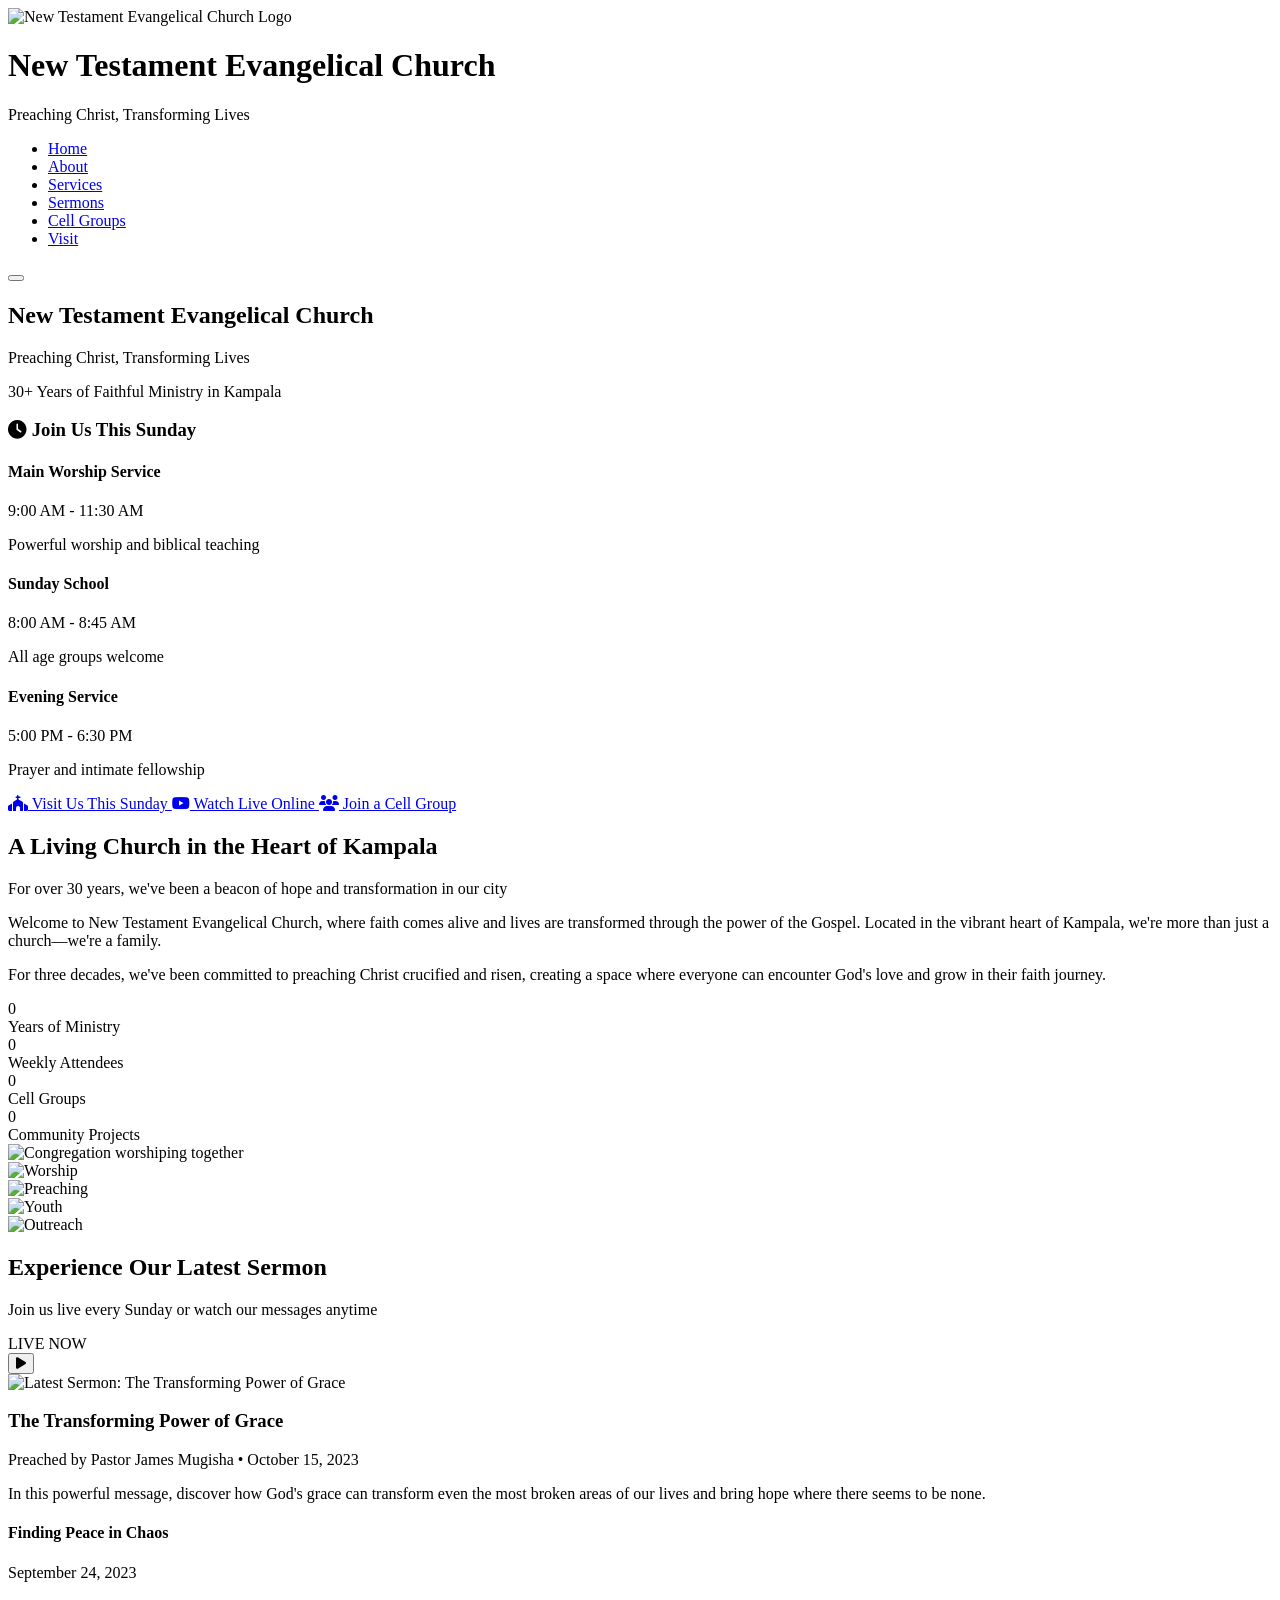
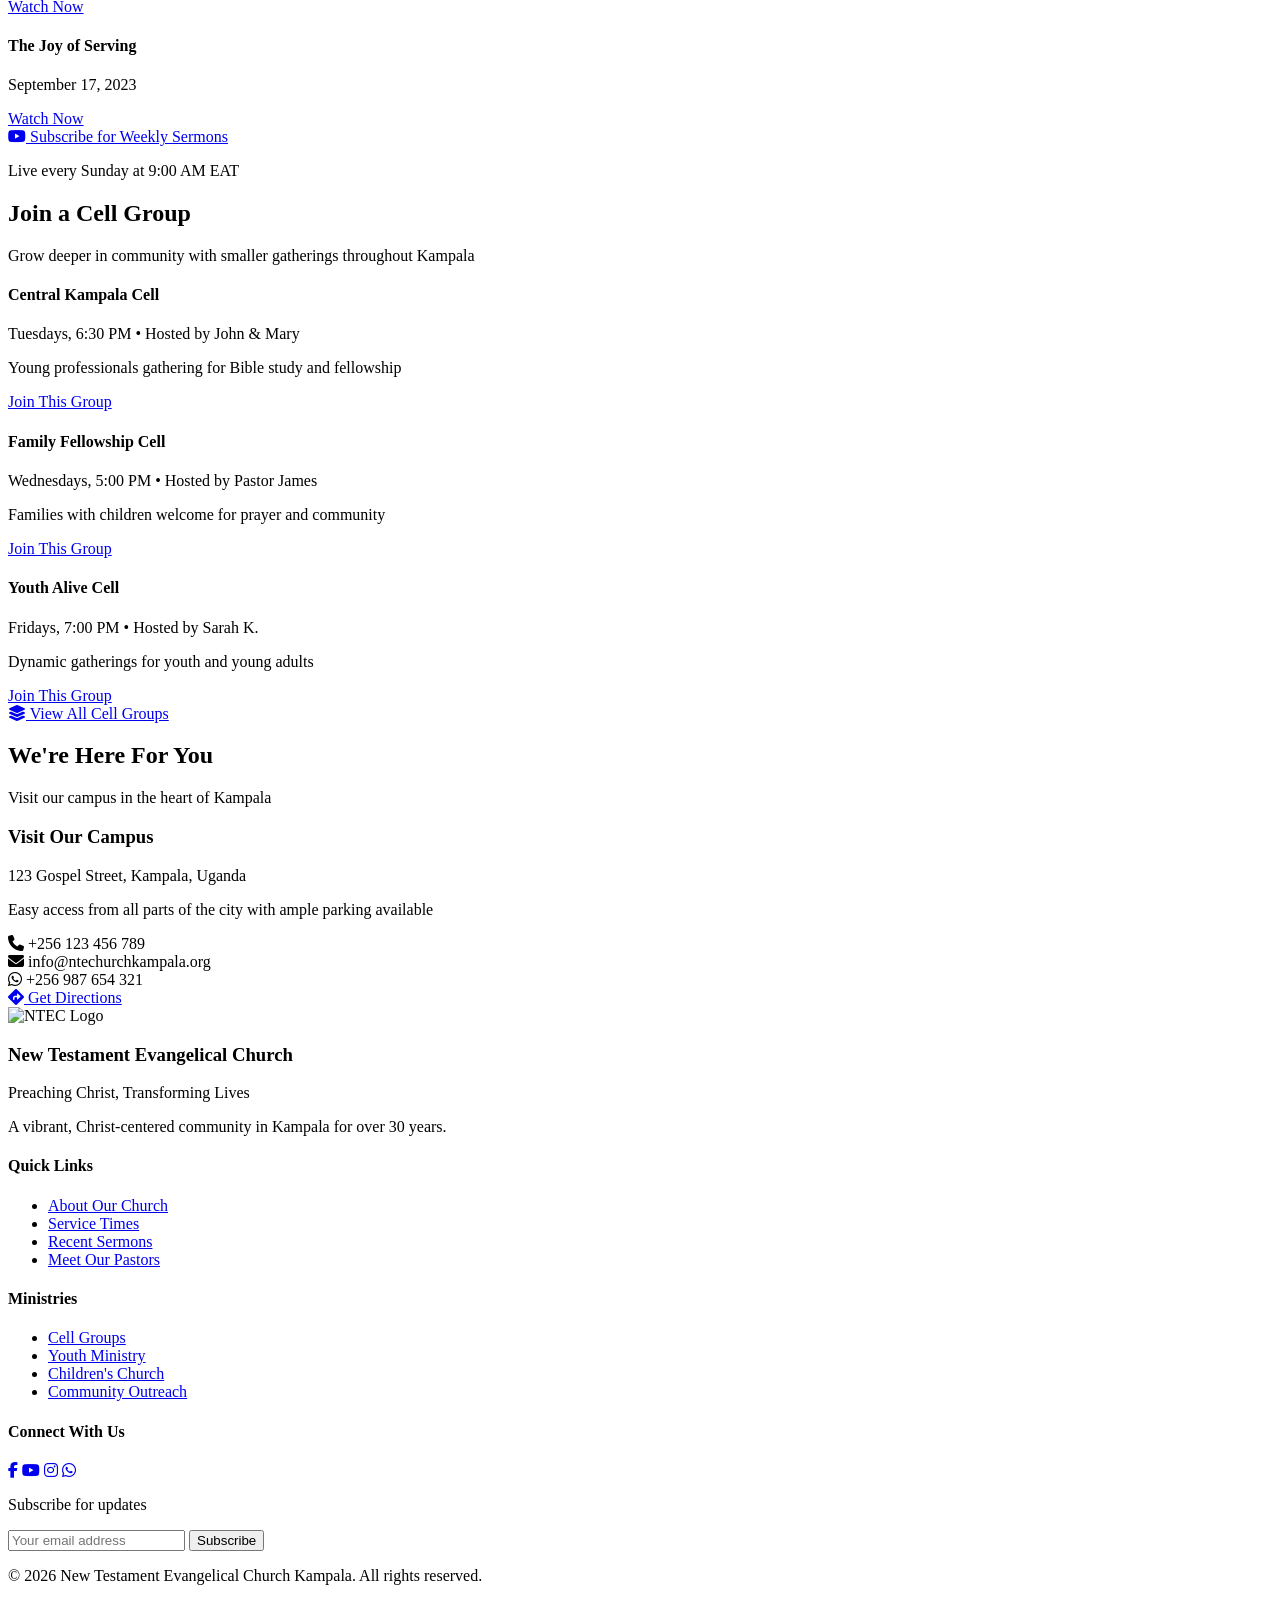
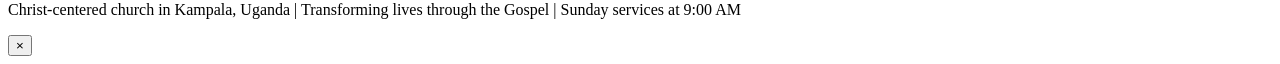
==== index.html @ 15adbcab "Create index.html for church website Added a complete HTML structure for the New Testament Evangelic" ====
<!DOCTYPE html>
<html lang="en">
<head>
    <meta charset="UTF-8">
    <meta name="viewport" content="width=device-width, initial-scale=1.0">
    <title>New Testament Evangelical Church Kampala | Christ-Centered City Church</title>
    <meta name="description" content="New Testament Evangelical Church — Preaching Christ, Transforming Lives. Join us for worship in Kampala or watch our services live online.">
    <link rel="stylesheet" href="css/style.css">
    <link rel="stylesheet" href="css/responsive.css">
    <link rel="preconnect" href="https://fonts.googleapis.com">
    <link rel="preconnect" href="https://fonts.gstatic.com" crossorigin>
    <link href="https://fonts.googleapis.com/css2?family=Inter:wght@300;400;500;600;700&family=Playfair+Display:wght@400;500;700&display=swap" rel="stylesheet">
    <link rel="stylesheet" href="https://cdnjs.cloudflare.com/ajax/libs/font-awesome/6.4.0/css/all.min.css">
</head>
<body>
    <!-- Header with Navigation -->
    <header class="header">
        <div class="container">
            <div class="logo">
                <img src="images/logo.jpeg" alt="New Testament Evangelical Church Logo" class="logo-img">
                <div class="logo-text">
                    <h1>New Testament Evangelical Church</h1>
                    <p class="tagline">Preaching Christ, Transforming Lives</p>
                </div>
            </div>
            <nav class="main-nav">
                <ul>
                    <li><a href="/" class="active">Home</a></li>
                    <li><a href="#about">About</a></li>
                    <li><a href="#services">Services</a></li>
                    <li><a href="#sermons">Sermons</a></li>
                    <li><a href="#cells">Cell Groups</a></li>
                    <li><a href="#visit">Visit</a></li>
                </ul>
                <button class="mobile-menu-btn" id="mobileMenuBtn">
                    <span></span>
                    <span></span>
                    <span></span>
                </button>
            </nav>
        </div>
    </header>

    <!-- Hero Section with Full Background Image -->
    <section class="hero">
        <div class="hero-background">
            <div class="hero-image-overlay"></div>
            <div class="hero-content">
                <div class="container">
                    <div class="hero-text">
                        <div class="church-identity animate-fade-up">
                            <h2 class="church-name">New Testament Evangelical Church</h2>
                            <p class="identity-line">Preaching Christ, Transforming Lives</p>
                            <div class="years-badge">
                                <span>30+</span> Years of Faithful Ministry in Kampala
                            </div>
                        </div>
                        
                        <div class="service-times animate-fade-up delay-1">
                            <h3><i class="fas fa-clock"></i> Join Us This Sunday</h3>
                            <div class="times-grid">
                                <div class="time-card main-service">
                                    <div class="time-card-image" style="background-image: url('images/worship-service.jpg');"></div>
                                    <div class="time-card-content">
                                        <h4>Main Worship Service</h4>
                                        <p class="time">9:00 AM - 11:30 AM</p>
                                        <p class="desc">Powerful worship and biblical teaching</p>
                                    </div>
                                </div>
                                <div class="time-card">
                                    <div class="time-card-image" style="background-image: url('images/sunday-school.jpg');"></div>
                                    <div class="time-card-content">
                                        <h4>Sunday School</h4>
                                        <p class="time">8:00 AM - 8:45 AM</p>
                                        <p class="desc">All age groups welcome</p>
                                    </div>
                                </div>
                                <div class="time-card">
                                    <div class="time-card-image" style="background-image: url('images/evening-service.jpg');"></div>
                                    <div class="time-card-content">
                                        <h4>Evening Service</h4>
                                        <p class="time">5:00 PM - 6:30 PM</p>
                                        <p class="desc">Prayer and intimate fellowship</p>
                                    </div>
                                </div>
                            </div>
                        </div>
                        
                        <div class="cta-buttons animate-fade-up delay-2">
                            <a href="#visit" class="btn btn-primary">
                                <i class="fas fa-church"></i> Visit Us This Sunday
                            </a>
                            <a href="#watch" class="btn btn-secondary">
                                <i class="fab fa-youtube"></i> Watch Live Online
                            </a>
                            <a href="#cells" class="btn btn-outline">
                                <i class="fas fa-users"></i> Join a Cell Group
                            </a>
                        </div>
                    </div>
                </div>
            </div>
        </div>
    </section>

    <!-- Introduction Section with Image Gallery -->
    <section class="intro" id="about">
        <div class="container">
            <div class="section-header animate-fade-up">
                <h2>A Living Church in the Heart of Kampala</h2>
                <p class="section-subtitle">For over 30 years, we've been a beacon of hope and transformation in our city</p>
            </div>
            
            <div class="intro-content">
                <div class="intro-text animate-slide-left">
                    <p>Welcome to New Testament Evangelical Church, where faith comes alive and lives are transformed through the power of the Gospel. Located in the vibrant heart of Kampala, we're more than just a church—we're a family.</p>
                    <p>For three decades, we've been committed to preaching Christ crucified and risen, creating a space where everyone can encounter God's love and grow in their faith journey.</p>
                    
                    <div class="stats-grid">
                        <div class="stat-item">
                            <div class="stat-number" data-count="30">0</div>
                            <div class="stat-label">Years of Ministry</div>
                        </div>
                        <div class="stat-item">
                            <div class="stat-number" data-count="500">0</div>
                            <div class="stat-label">Weekly Attendees</div>
                        </div>
                        <div class="stat-item">
                            <div class="stat-number" data-count="25">0</div>
                            <div class="stat-label">Cell Groups</div>
                        </div>
                        <div class="stat-item">
                            <div class="stat-number" data-count="5">0</div>
                            <div class="stat-label">Community Projects</div>
                        </div>
                    </div>
                </div>
                
                <div class="intro-gallery animate-slide-right">
                    <div class="gallery-main">
                        <img src="images/congregation-worship.jpg" alt="Congregation worshiping together" class="gallery-img">
                    </div>
                    <div class="gallery-thumbnails">
                        <div class="thumbnail active" data-image="images/congregation-worship.jpg">
                            <img src="images/congregation-worship-thumb.jpg" alt="Worship">
                        </div>
                        <div class="thumbnail" data-image="images/pastor-preaching.jpg">
                            <img src="images/pastor-preaching-thumb.jpg" alt="Preaching">
                        </div>
                        <div class="thumbnail" data-image="images/youth-group.jpg">
                            <img src="images/youth-group-thumb.jpg" alt="Youth">
                        </div>
                        <div class="thumbnail" data-image="images/community-outreach.jpg">
                            <img src="images/community-outreach-thumb.jpg" alt="Outreach">
                        </div>
                    </div>
                </div>
            </div>
        </div>
    </section>

    <!-- Latest Sermon Section with Video -->
    <section class="sermon-section" id="sermons">
        <div class="container">
            <div class="section-header animate-fade-up">
                <h2>Experience Our Latest Sermon</h2>
                <p class="section-subtitle">Join us live every Sunday or watch our messages anytime</p>
            </div>
            
            <div class="sermon-container">
                <div class="sermon-video animate-scale-in">
                    <div class="video-wrapper">
                        <div class="video-overlay">
                            <div class="live-badge">
                                <span class="live-dot"></span> LIVE NOW
                            </div>
                            <button class="play-button">
                                <i class="fas fa-play"></i>
                            </button>
                        </div>
                        <img src="images/sermon-thumbnail.jpg" alt="Latest Sermon: The Transforming Power of Grace" class="video-thumbnail">
                    </div>
                    
                    <div class="video-info">
                        <h3>The Transforming Power of Grace</h3>
                        <p class="sermon-meta">Preached by Pastor James Mugisha • October 15, 2023</p>
                        <p class="sermon-description">In this powerful message, discover how God's grace can transform even the most broken areas of our lives and bring hope where there seems to be none.</p>
                    </div>
                </div>
                
                <div class="sermon-highlights animate-fade-left">
                    <div class="highlight-card">
                        <div class="highlight-image" style="background-image: url('images/sermon-highlight-1.jpg');"></div>
                        <div class="highlight-content">
                            <h4>Finding Peace in Chaos</h4>
                            <p class="highlight-meta">September 24, 2023</p>
                            <a href="#" class="highlight-link">Watch Now</a>
                        </div>
                    </div>
                    
                    <div class="highlight-card">
                        <div class="highlight-image" style="background-image: url('images/sermon-highlight-2.jpg');"></div>
                        <div class="highlight-content">
                            <h4>The Joy of Serving</h4>
                            <p class="highlight-meta">September 17, 2023</p>
                            <a href="#" class="highlight-link">Watch Now</a>
                        </div>
                    </div>
                    
                    <div class="sermon-action">
                        <a href="https://youtube.com/@newtestamentevangelicalchu8693?si=mDZGXb1qoIEl_plF" class="youtube-link" target="_blank">
                            <i class="fab fa-youtube"></i>
                            <span>Subscribe for Weekly Sermons</span>
                        </a>
                        <p class="live-schedule">Live every Sunday at 9:00 AM EAT</p>
                    </div>
                </div>
            </div>
        </div>
    </section>

    <!-- Cell Groups Section -->
    <section class="cells-section" id="cells">
        <div class="container">
            <div class="section-header animate-fade-up">
                <h2>Join a Cell Group</h2>
                <p class="section-subtitle">Grow deeper in community with smaller gatherings throughout Kampala</p>
            </div>
            
            <div class="cells-grid">
                <div class="cell-card animate-slide-up">
                    <div class="cell-image" style="background-image: url('images/cell-group-1.jpg');"></div>
                    <div class="cell-content">
                        <h4>Central Kampala Cell</h4>
                        <p class="cell-details">Tuesdays, 6:30 PM • Hosted by John & Mary</p>
                        <p class="cell-desc">Young professionals gathering for Bible study and fellowship</p>
                        <a href="#" class="cell-link">Join This Group</a>
                    </div>
                </div>
                
                <div class="cell-card animate-slide-up delay-1">
                    <div class="cell-image" style="background-image: url('images/cell-group-2.jpg');"></div>
                    <div class="cell-content">
                        <h4>Family Fellowship Cell</h4>
                        <p class="cell-details">Wednesdays, 5:00 PM • Hosted by Pastor James</p>
                        <p class="cell-desc">Families with children welcome for prayer and community</p>
                        <a href="#" class="cell-link">Join This Group</a>
                    </div>
                </div>
                
                <div class="cell-card animate-slide-up delay-2">
                    <div class="cell-image" style="background-image: url('images/cell-group-3.jpg');"></div>
                    <div class="cell-content">
                        <h4>Youth Alive Cell</h4>
                        <p class="cell-details">Fridays, 7:00 PM • Hosted by Sarah K.</p>
                        <p class="cell-desc">Dynamic gatherings for youth and young adults</p>
                        <a href="#" class="cell-link">Join This Group</a>
                    </div>
                </div>
            </div>
            
            <div class="cells-cta animate-fade-up">
                <a href="#all-cells" class="btn btn-secondary">
                    <i class="fas fa-layer-group"></i> View All Cell Groups
                </a>
            </div>
        </div>
    </section>

    <!-- Visit Us Section -->
    <section class="visit-section" id="visit">
        <div class="container">
            <div class="section-header animate-fade-up">
                <h2>We're Here For You</h2>
                <p class="section-subtitle">Visit our campus in the heart of Kampala</p>
            </div>
            
            <div class="visit-content">
                <div class="visit-map-container animate-slide-right">
                    <div class="map-overlay"></div>
                    <div class="address-card">
                        <div class="address-image" style="background-image: url('images/church-exterior.jpg');"></div>
                        <div class="address-content">
                            <h3>Visit Our Campus</h3>
                            <p class="address">123 Gospel Street, Kampala, Uganda</p>
                            <p class="address-note">Easy access from all parts of the city with ample parking available</p>
                            
                            <div class="contact-info">
                                <div class="contact-item">
                                    <i class="fas fa-phone"></i>
                                    <span>+256 123 456 789</span>
                                </div>
                                <div class="contact-item">
                                    <i class="fas fa-envelope"></i>
                                    <span>info@ntechurchkampala.org</span>
                                </div>
                                <div class="contact-item">
                                    <i class="fab fa-whatsapp"></i>
                                    <span>+256 987 654 321</span>
                                </div>
                            </div>
                            
                            <a href="https://maps.google.com/?q=123+Gospel+Street+Kampala" class="btn btn-primary" target="_blank">
                                <i class="fas fa-directions"></i> Get Directions
                            </a>
                        </div>
                    </div>
                </div>
            </div>
        </div>
    </section>

    <!-- Footer -->
    <footer class="footer">
        <div class="container">
            <div class="footer-content">
                <div class="footer-brand">
                    <img src="images/logo-white.svg" alt="NTEC Logo" class="footer-logo">
                    <div class="footer-text">
                        <h3>New Testament Evangelical Church</h3>
                        <p class="identity-line">Preaching Christ, Transforming Lives</p>
                        <p class="footer-tagline">A vibrant, Christ-centered community in Kampala for over 30 years.</p>
                    </div>
                </div>
                
                <div class="footer-links">
                    <div class="footer-column">
                        <h4>Quick Links</h4>
                        <ul>
                            <li><a href="#about">About Our Church</a></li>
                            <li><a href="#services">Service Times</a></li>
                            <li><a href="#sermons">Recent Sermons</a></li>
                            <li><a href="#leadership">Meet Our Pastors</a></li>
                        </ul>
                    </div>
                    <div class="footer-column">
                        <h4>Ministries</h4>
                        <ul>
                            <li><a href="#cells">Cell Groups</a></li>
                            <li><a href="#youth">Youth Ministry</a></li>
                            <li><a href="#children">Children's Church</a></li>
                            <li><a href="#outreach">Community Outreach</a></li>
                        </ul>
                    </div>
                    <div class="footer-column">
                        <h4>Connect With Us</h4>
                        <div class="social-icons">
                            <a href="#"><i class="fab fa-facebook-f"></i></a>
                            <a href="#"><i class="fab fa-youtube"></i></a>
                            <a href="#"><i class="fab fa-instagram"></i></a>
                            <a href="#"><i class="fab fa-whatsapp"></i></a>
                        </div>
                        <div class="newsletter">
                            <p>Subscribe for updates</p>
                            <form class="newsletter-form">
                                <input type="email" placeholder="Your email address">
                                <button type="submit">Subscribe</button>
                            </form>
                        </div>
                    </div>
                </div>
            </div>
            
            <div class="footer-bottom">
                <p>&copy; 2026 New Testament Evangelical Church Kampala. All rights reserved.</p>
                <p class="seo-note">Christ-centered church in Kampala, Uganda | Transforming lives through the Gospel | Sunday services at 9:00 AM</p>
            </div>
        </div>
    </footer>

    <!-- Image Modal -->
    <div class="image-modal" id="imageModal">
        <div class="modal-content">
            <button class="modal-close">&times;</button>
            <img src="" alt="" class="modal-image">
        </div>
    </div>

    <script src="js/main.js"></script>
</body>
</html>
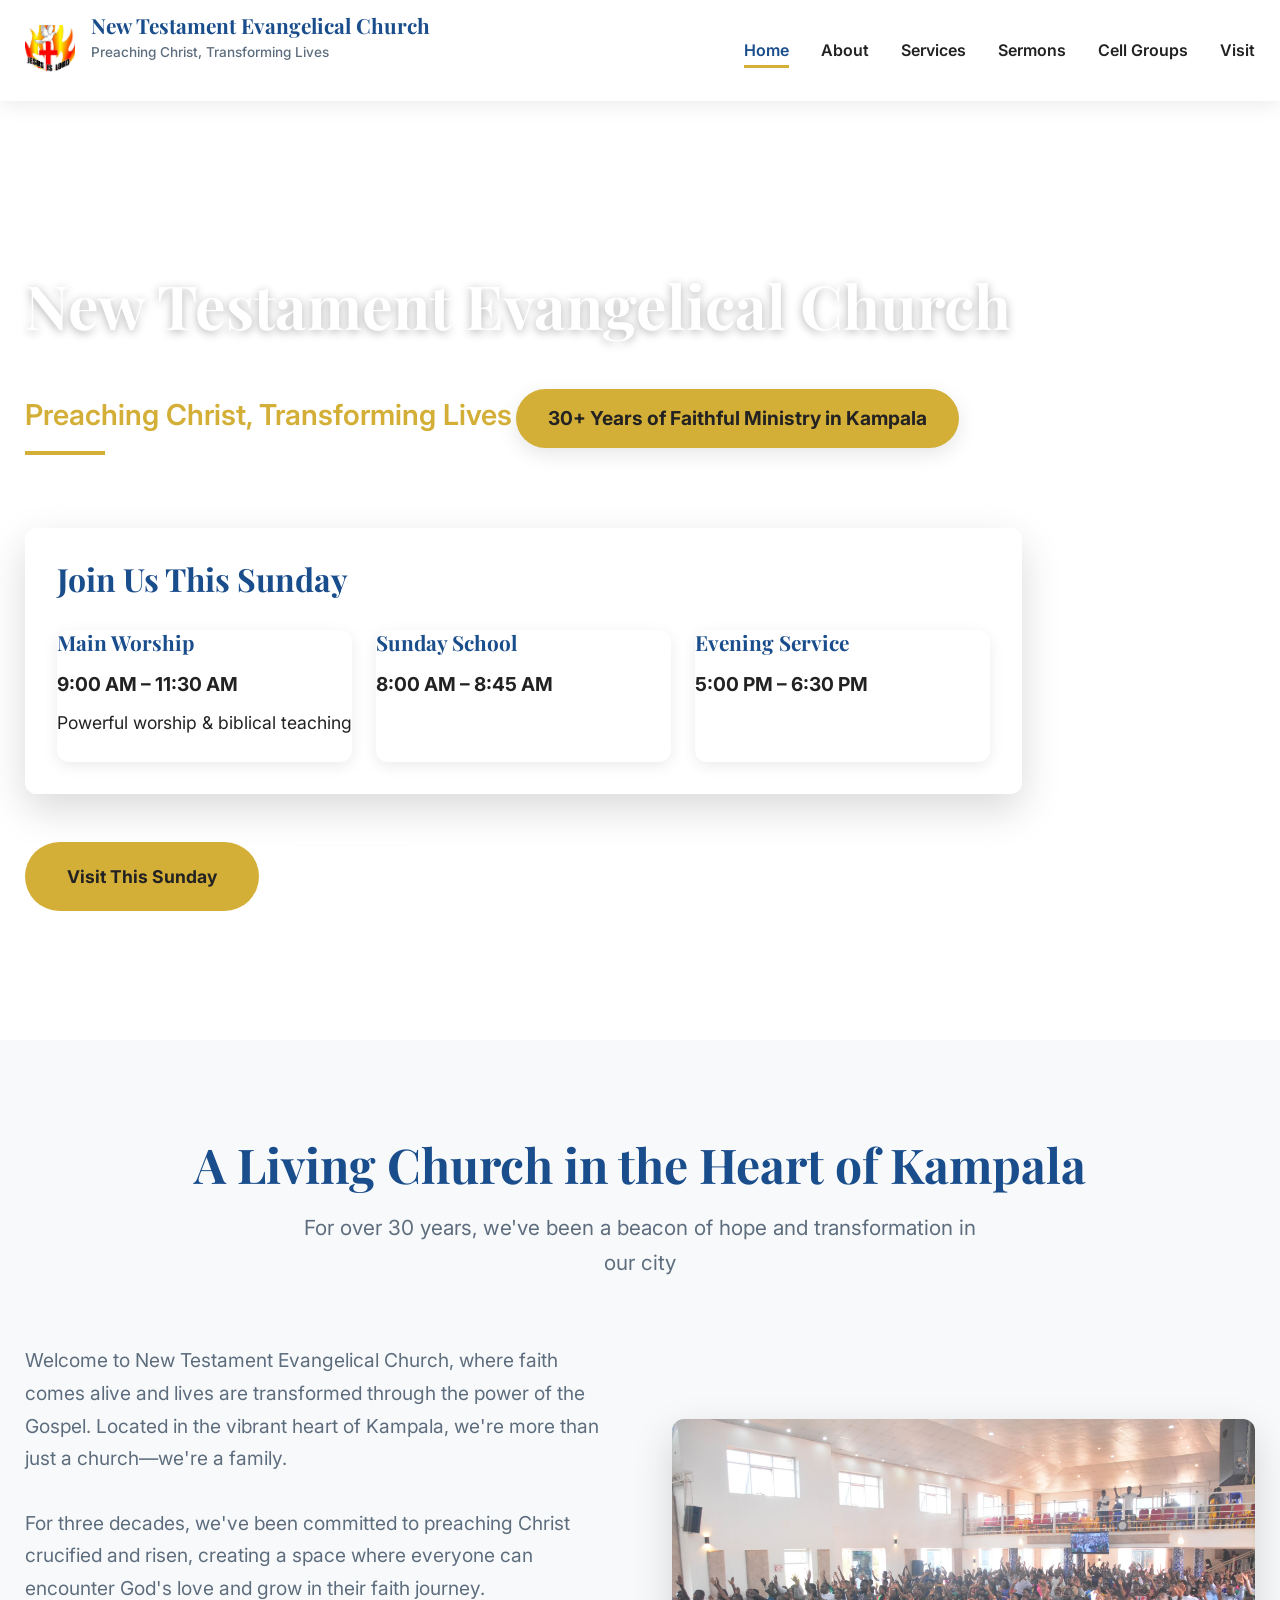
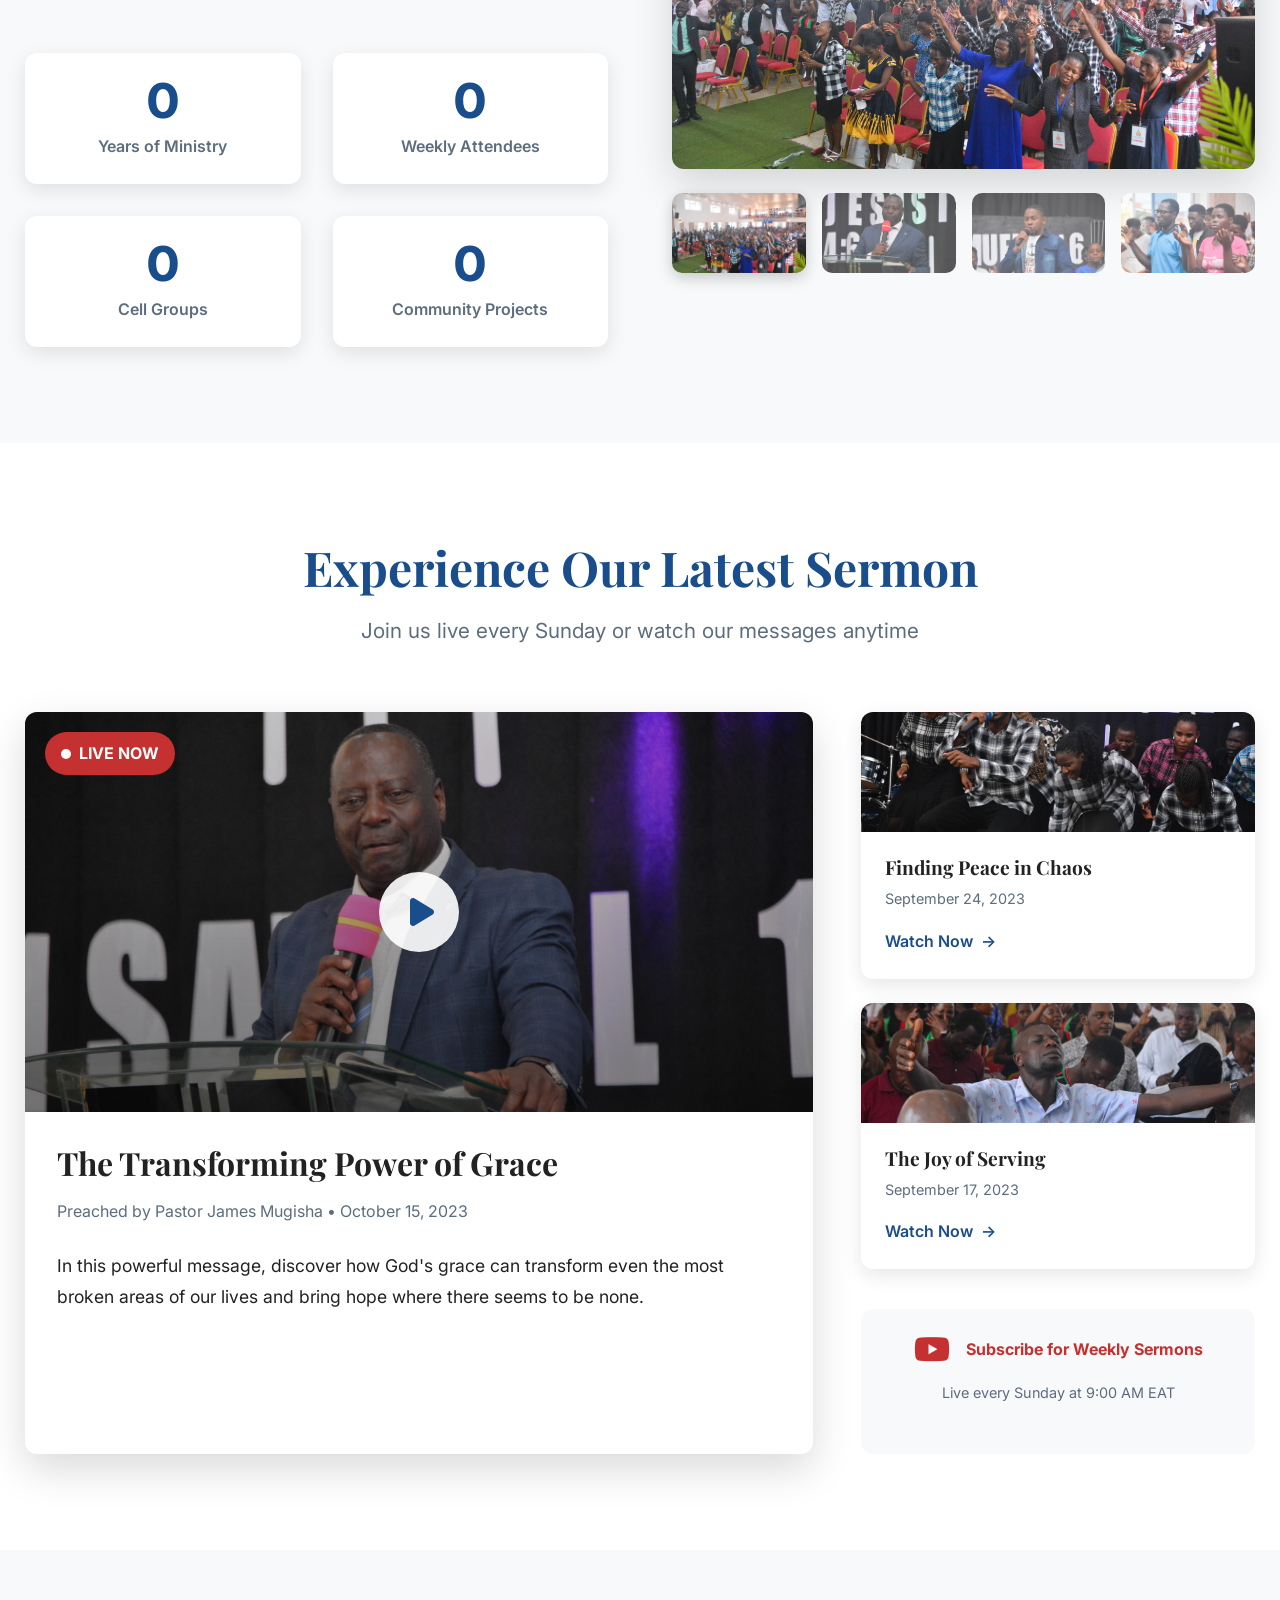
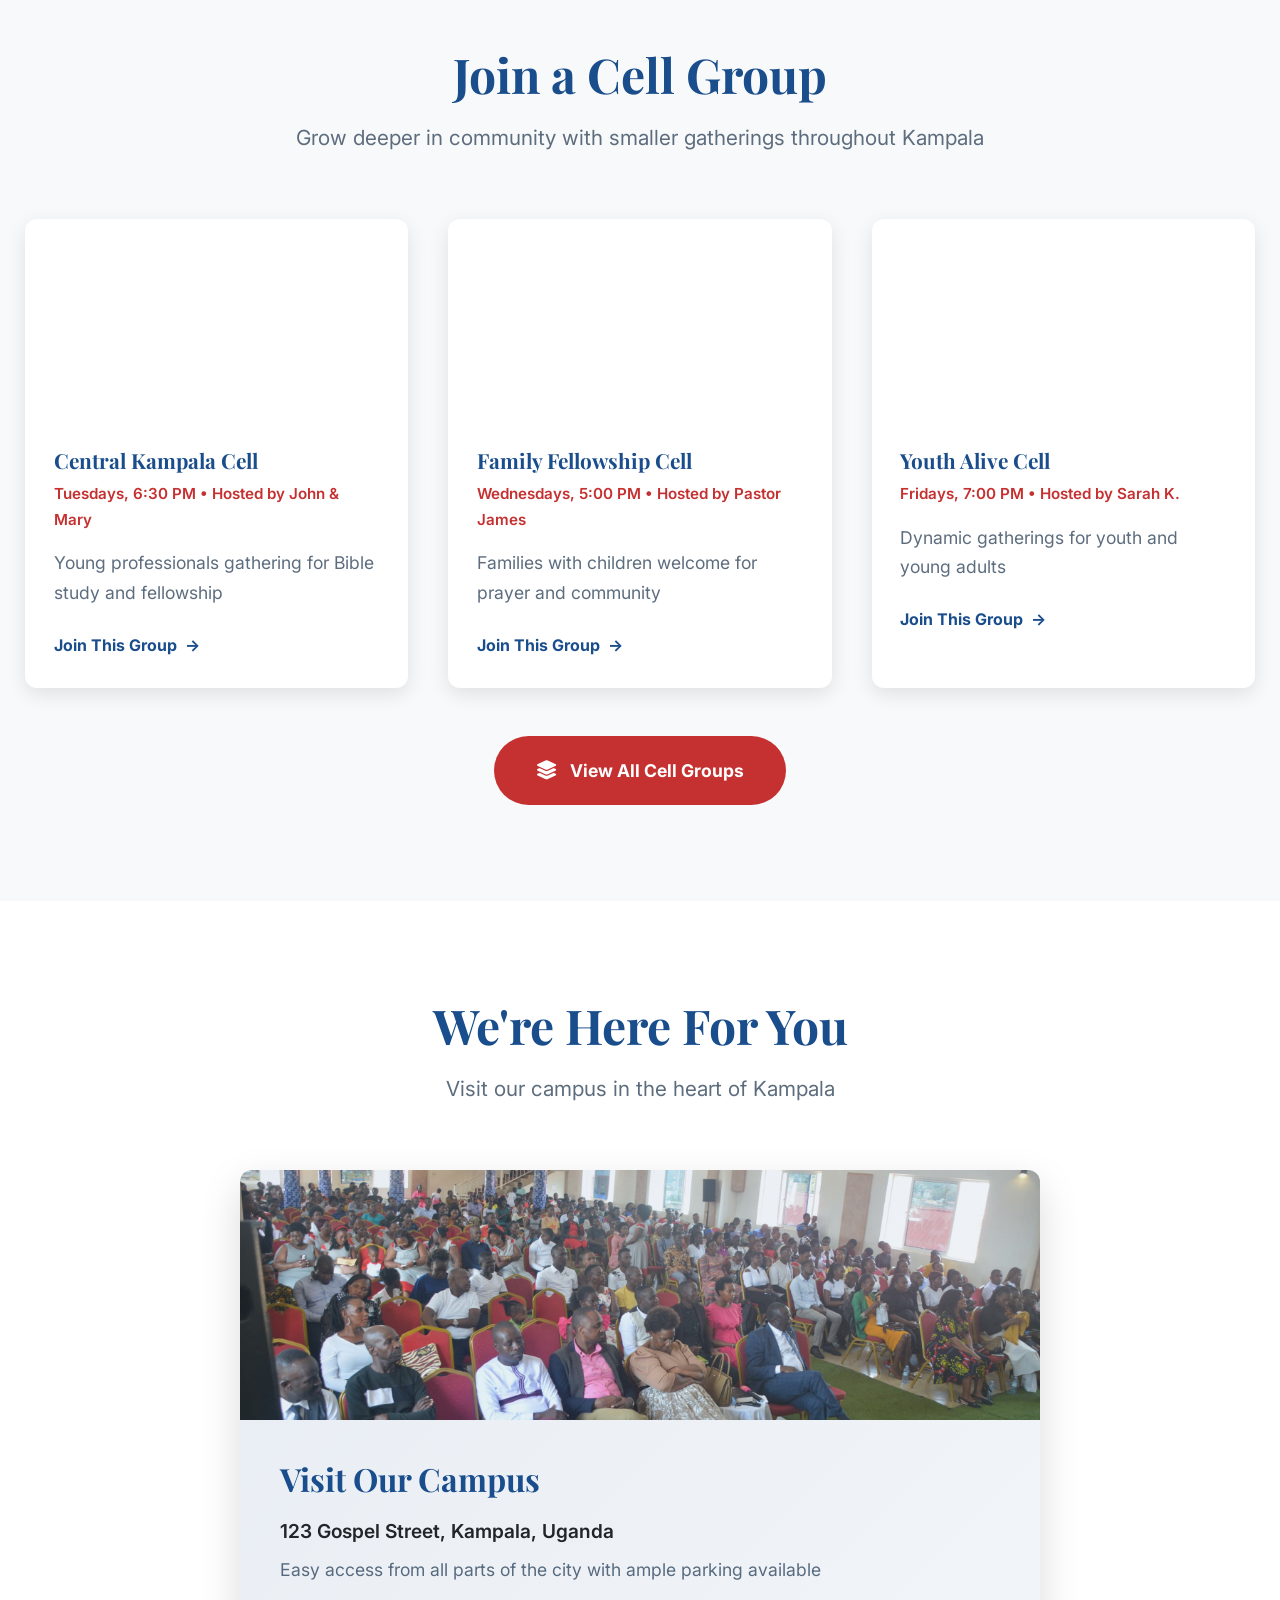
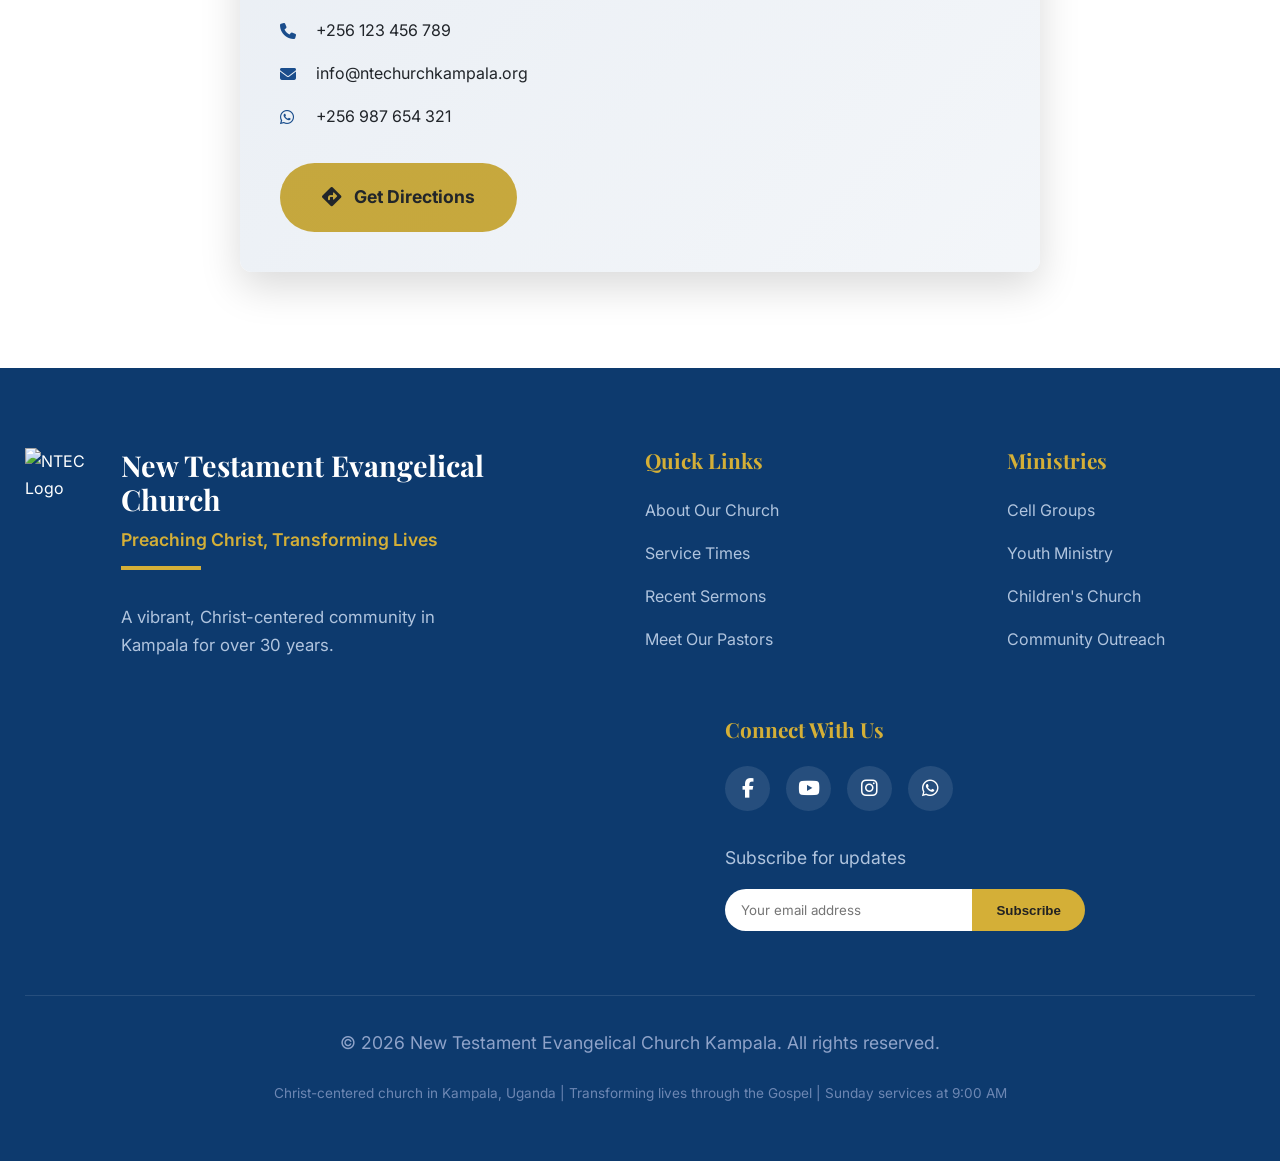
==== commit 19bdceaa: "Refactor hero section layout and content" ====
--- a/index.html
+++ b/index.html
@@ -40,68 +40,54 @@
             </nav>
         </div>
     </header>
-
-    <!-- Hero Section with Full Background Image -->
-    <section class="hero">
-        <div class="hero-background">
-            <div class="hero-image-overlay"></div>
-            <div class="hero-content">
-                <div class="container">
-                    <div class="hero-text">
-                        <div class="church-identity animate-fade-up">
-                            <h2 class="church-name">New Testament Evangelical Church</h2>
-                            <p class="identity-line">Preaching Christ, Transforming Lives</p>
-                            <div class="years-badge">
-                                <span>30+</span> Years of Faithful Ministry in Kampala
-                            </div>
-                        </div>
-                        
-                        <div class="service-times animate-fade-up delay-1">
-                            <h3><i class="fas fa-clock"></i> Join Us This Sunday</h3>
-                            <div class="times-grid">
-                                <div class="time-card main-service">
-                                    <div class="time-card-image" style="background-image: url('images/worship-service.jpg');"></div>
-                                    <div class="time-card-content">
-                                        <h4>Main Worship Service</h4>
-                                        <p class="time">9:00 AM - 11:30 AM</p>
-                                        <p class="desc">Powerful worship and biblical teaching</p>
-                                    </div>
-                                </div>
-                                <div class="time-card">
-                                    <div class="time-card-image" style="background-image: url('images/sunday-school.jpg');"></div>
-                                    <div class="time-card-content">
-                                        <h4>Sunday School</h4>
-                                        <p class="time">8:00 AM - 8:45 AM</p>
-                                        <p class="desc">All age groups welcome</p>
-                                    </div>
-                                </div>
-                                <div class="time-card">
-                                    <div class="time-card-image" style="background-image: url('images/evening-service.jpg');"></div>
-                                    <div class="time-card-content">
-                                        <h4>Evening Service</h4>
-                                        <p class="time">5:00 PM - 6:30 PM</p>
-                                        <p class="desc">Prayer and intimate fellowship</p>
-                                    </div>
-                                </div>
-                            </div>
-                        </div>
-                        
-                        <div class="cta-buttons animate-fade-up delay-2">
-                            <a href="#visit" class="btn btn-primary">
-                                <i class="fas fa-church"></i> Visit Us This Sunday
-                            </a>
-                            <a href="#watch" class="btn btn-secondary">
-                                <i class="fab fa-youtube"></i> Watch Live Online
-                            </a>
-                            <a href="#cells" class="btn btn-outline">
-                                <i class="fas fa-users"></i> Join a Cell Group
-                            </a>
-                        </div>
-                    </div>
-                </div>
-            </div>
-        </div>
-    </section>
+<section class="hero">
+    <div class="hero-bg"></div>
+    <div class="hero-overlay"></div>
+
+    <div class="hero-content">
+        <div class="container">
+            <div class="hero-inner">
+
+                <!-- Church Identity -->
+                <div class="hero-header">
+                    <h1 class="church-name">New Testament Evangelical Church</h1>
+                    <p class="identity-line">Preaching Christ, Transforming Lives</p>
+                    <span class="years-badge">30+ Years of Faithful Ministry in Kampala</span>
+                </div>
+
+                <!-- Service Times -->
+                <div class="service-times">
+                    <h3>Join Us This Sunday</h3>
+
+                    <div class="times-grid">
+                        <div class="time-card primary">
+                            <h4>Main Worship</h4>
+                            <p class="time">9:00 AM – 11:30 AM</p>
+                            <p>Powerful worship & biblical teaching</p>
+                        </div>
+
+                        <div class="time-card">
+                            <h4>Sunday School</h4>
+                            <p class="time">8:00 AM – 8:45 AM</p>
+                        </div>
+
+                        <div class="time-card">
+                            <h4>Evening Service</h4>
+                            <p class="time">5:00 PM – 6:30 PM</p>
+                        </div>
+                    </div>
+                </div>
+
+                <!-- CTAs -->
+                <div class="hero-actions">
+                    <a href="#visit" class="btn btn-primary">Visit This Sunday</a>
+                    <a href="#watch" class="btn btn-outline">Watch Live</a>
+                </div>
+
+            </div>
+        </div>
+    </div>
+</section>
 
     <!-- Introduction Section with Image Gallery -->
     <section class="intro" id="about">
--- a/css/style.css
+++ b/css/style.css
@@ -0,0 +1,1141 @@
+/* CSS Reset and Base Styles */
+* {
+    margin: 0;
+    padding: 0;
+    box-sizing: border-box;
+}
+
+:root {
+    --primary: #1a4d8c;
+    --primary-dark: #0d3a6e;
+    --secondary: #d4af37;
+    --accent: #c53030;
+    --light: #f8f9fa;
+    --dark: #222;
+    --gray: #5d6d7e;
+    --light-gray: #e9ecef;
+    --shadow: 0 6px 20px rgba(0, 0, 0, 0.1);
+    --shadow-lg: 0 15px 40px rgba(0, 0, 0, 0.15);
+    --transition: all 0.4s cubic-bezier(0.175, 0.885, 0.32, 1.1);
+    --border-radius: 12px;
+    --font-main: 'Inter', sans-serif;
+    --font-heading: 'Playfair Display', serif;
+    --header-height: 70px;
+}
+
+body {
+    font-family: var(--font-main);
+    line-height: 1.7;
+    color: var(--dark);
+    background-color: #fff;
+    overflow-x: hidden;
+    padding-top: var(--header-height);
+}
+
+.container {
+    width: 100%;
+    max-width: 1300px;
+    margin: 0 auto;
+    padding: 0 25px;
+}
+
+/* Typography */
+h1, h2, h3, h4 {
+    font-family: var(--font-heading);
+    font-weight: 700;
+    line-height: 1.2;
+    margin-bottom: 1rem;
+}
+
+h2 {
+    font-size: 3rem;
+    color: var(--primary);
+    margin-bottom: 1rem;
+}
+
+h3 {
+    font-size: 2rem;
+}
+
+p {
+    margin-bottom: 1.5rem;
+    font-size: 1.1rem;
+}
+
+a {
+    text-decoration: none;
+    color: inherit;
+    transition: var(--transition);
+}
+
+/* Animation Classes */
+.animate-fade-up {
+    opacity: 0;
+    transform: translateY(30px);
+    animation: fadeUp 0.8s forwards;
+}
+
+.animate-fade-left {
+    opacity: 0;
+    transform: translateX(-30px);
+    animation: fadeLeft 0.8s forwards;
+}
+
+.animate-fade-right {
+    opacity: 0;
+    transform: translateX(30px);
+    animation: fadeRight 0.8s forwards;
+}
+
+.animate-slide-up {
+    opacity: 0;
+    transform: translateY(50px);
+    animation: slideUp 0.8s forwards;
+}
+
+.animate-slide-left {
+    opacity: 0;
+    transform: translateX(-50px);
+    animation: slideLeft 0.8s forwards;
+}
+
+.animate-slide-right {
+    opacity: 0;
+    transform: translateX(50px);
+    animation: slideRight 0.8s forwards;
+}
+
+.animate-scale-in {
+    opacity: 0;
+    transform: scale(0.9);
+    animation: scaleIn 0.8s forwards;
+}
+
+.delay-1 {
+    animation-delay: 0.2s;
+}
+
+.delay-2 {
+    animation-delay: 0.4s;
+}
+
+.delay-3 {
+    animation-delay: 0.6s;
+}
+
+@keyframes fadeUp {
+    to {
+        opacity: 1;
+        transform: translateY(0);
+    }
+}
+
+@keyframes fadeLeft {
+    to {
+        opacity: 1;
+        transform: translateX(0);
+    }
+}
+
+@keyframes fadeRight {
+    to {
+        opacity: 1;
+        transform: translateX(0);
+    }
+}
+
+@keyframes slideUp {
+    to {
+        opacity: 1;
+        transform: translateY(0);
+    }
+}
+
+@keyframes slideLeft {
+    to {
+        opacity: 1;
+        transform: translateX(0);
+    }
+}
+
+@keyframes slideRight {
+    to {
+        opacity: 1;
+        transform: translateX(0);
+    }
+}
+
+@keyframes scaleIn {
+    to {
+        opacity: 1;
+        transform: scale(1);
+    }
+}
+
+@keyframes pulse {
+    0% {
+        opacity: 1;
+    }
+    50% {
+        opacity: 0.5;
+    }
+    100% {
+        opacity: 1;
+    }
+}
+
+/* Header Styles - Fixed the navbar height */
+.header {
+    background-color: rgba(255, 255, 255, 0.95);
+    backdrop-filter: blur(10px);
+    position: fixed;
+    top: 0;
+    left: 0;
+    width: 100%;
+    z-index: 1000;
+    padding: 0.8rem 0;
+    box-shadow: 0 4px 20px rgba(0, 0, 0, 0.08);
+}
+
+.header .container {
+    display: flex;
+    justify-content: space-between;
+    align-items: center;
+}
+
+.logo {
+    display: flex;
+    align-items: center;
+    gap: 1rem;
+}
+
+.logo-img {
+    height: 50px;
+    width: auto;
+}
+
+.logo-text h1 {
+    font-size: 1.3rem;
+    margin-bottom: 0.2rem;
+    color: var(--primary);
+}
+
+.tagline {
+    font-size: 0.85rem;
+    color: var(--gray);
+    font-weight: 500;
+}
+
+.main-nav ul {
+    display: flex;
+    list-style: none;
+    gap: 2rem;
+}
+
+.main-nav a {
+    font-weight: 600;
+    padding: 0.5rem 0;
+    position: relative;
+    font-size: 1rem;
+}
+
+.main-nav a:hover,
+.main-nav a.active {
+    color: var(--primary);
+}
+
+.main-nav a.active::after {
+    content: '';
+    position: absolute;
+    bottom: 0;
+    left: 0;
+    width: 100%;
+    height: 3px;
+    background-color: var(--secondary);
+}
+
+.mobile-menu-btn {
+    display: none;
+    flex-direction: column;
+    gap: 5px;
+    background: none;
+    border: none;
+    cursor: pointer;
+    padding: 5px;
+}
+
+.mobile-menu-btn span {
+    display: block;
+    width: 25px;
+    height: 3px;
+    background-color: var(--primary);
+    border-radius: 2px;
+    transition: var(--transition);
+}
+
+/* Hero Section - Fixed hero section spacing */
+.hero {
+    height: 100vh;
+    min-height: calc(100vh - var(--header-height));
+    position: relative;
+    display: flex;
+    align-items: center;
+    padding: 4rems 0;
+    overflow: hidden;
+    margin-top: 70px; /* Add margin to account for fixed header */
+}
+
+.hero-background {
+    position: absolute;
+    top: 0;
+    left: 0;
+    width: 100%;
+    height: 100%;
+    background-image: url('../images/church-hero-bg.jpg');
+    background-size: cover;
+    background-position: center;
+    background-attachment: fixed;
+    inset: 0;
+}
+
+.hero-image-overlay {
+    position: absolute;
+    top: 0;
+    left: 0;
+    width: 100%;
+    height: 100%;
+    background: linear-gradient(135deg, rgba(26, 77, 140, 0.85) 0%, rgba(13, 58, 110, 0.9) 100%);
+    inset: 0;
+}
+
+.hero-content {
+    position: relative;
+    height: 100%;
+    display: flex;
+    align-items: center;
+    color: white;
+    padding: 0;
+}
+
+.hero-text {
+    max-width: 850px;
+    width: 100%;
+}
+
+.church-name {
+    font-size: 3.8rem;
+    color: white;
+    margin-bottom: 1rem;
+    text-shadow: 0 2px 10px rgba(0, 0, 0, 0.3);
+}
+
+.identity-line {
+    font-size: 1.8rem;
+    color: var(--secondary);
+    font-weight: 600;
+    margin-bottom: 2rem;
+    position: relative;
+    display: inline-block;
+}
+
+.identity-line::after {
+    content: '';
+    position: absolute;
+    bottom: -15px;
+    left: 0;
+    width: 80px;
+    height: 4px;
+    background-color: var(--secondary);
+}
+
+.years-badge {
+    display: inline-block;
+    background-color: var(--secondary);
+    color: var(--dark);
+    padding: 0.8rem 2rem;
+    border-radius: 50px;
+    font-weight: 700;
+    margin: 2rem 0 3rem;
+    box-shadow: var(--shadow);
+    font-size: 1.2rem;
+}
+
+.years-badge span {
+    font-size: 2.2rem;
+    font-weight: 800;
+    margin-right: 0.5rem;
+}
+
+.service-times {
+    background-color: rgba(255, 255, 255, 0.95);
+    padding: 2rem;
+    border-radius: var(--border-radius);
+    box-shadow: var(--shadow-lg);
+    margin: 2rem 0 3rem;
+    color: var(--dark);
+}
+
+.service-times h3 {
+    color: var(--primary);
+    margin-bottom: 2rem;
+    display: flex;
+    align-items: center;
+    gap: 0.8rem;
+}
+
+.service-times h3 i {
+    font-size: 1.5rem;
+}
+
+.times-grid {
+    display: grid;
+    grid-template-columns: repeat(3, 1fr);
+    gap: 1.5rem;
+}
+
+.time-card {
+    border-radius: var(--border-radius);
+    overflow: hidden;
+    transition: var(--transition);
+    background-color: white;
+    box-shadow: 0 4px 15px rgba(0, 0, 0, 0.08);
+}
+
+.time-card:hover {
+    transform: translateY(-10px);
+    box-shadow: 0 15px 30px rgba(0, 0, 0, 0.15);
+}
+
+.time-card-image {
+    height: 140px;
+    background-size: cover;
+    background-position: center;
+    position: relative;
+}
+
+.time-card-content {
+    padding: 1.5rem;
+}
+
+.time-card.main-service .time-card-content {
+    background-color: var(--primary);
+    color: white;
+}
+
+.time-card.main-service h4 {
+    color: white;
+}
+
+.time-card h4 {
+    font-size: 1.3rem;
+    margin-bottom: 0.8rem;
+    color: var(--primary);
+}
+
+.time {
+    font-size: 1.2rem;
+    font-weight: 700;
+    margin-bottom: 0.5rem;
+}
+
+.desc {
+    font-size: 0.95rem;
+    opacity: 0.9;
+}
+
+.cta-buttons {
+    display: flex;
+    gap: 1.5rem;
+    margin-top: 3rem;
+    flex-wrap: wrap;
+}
+
+.btn {
+    padding: 1.1rem 2.5rem;
+    border-radius: 50px;
+    font-weight: 700;
+    display: inline-flex;
+    align-items: center;
+    gap: 0.8rem;
+    transition: var(--transition);
+    border: 2px solid transparent;
+    cursor: pointer;
+    font-size: 1.1rem;
+}
+
+.btn i {
+    font-size: 1.2rem;
+}
+
+.btn-primary {
+    background-color: var(--secondary);
+    color: var(--dark);
+}
+
+.btn-primary:hover {
+    background-color: #c19b2e;
+    transform: translateY(-5px);
+    box-shadow: 0 10px 25px rgba(212, 175, 55, 0.3);
+}
+
+.btn-secondary {
+    background-color: var(--accent);
+    color: white;
+}
+
+.btn-secondary:hover {
+    background-color: #b02828;
+    transform: translateY(-5px);
+    box-shadow: 0 10px 25px rgba(197, 48, 48, 0.3);
+}
+
+.btn-outline {
+    border-color: white;
+    color: white;
+    background-color: transparent;
+}
+
+.btn-outline:hover {
+    background-color: white;
+    color: var(--primary);
+    transform: translateY(-5px);
+}
+
+/* Section Header */
+.section-header {
+    text-align: center;
+    margin-bottom: 4rem;
+}
+
+.section-subtitle {
+    font-size: 1.3rem;
+    color: var(--gray);
+    max-width: 700px;
+    margin: 0 auto;
+}
+
+/* Intro Section */
+.intro {
+    padding: 6rem 0;
+    background-color: var(--light);
+}
+
+.intro-content {
+    display: grid;
+    grid-template-columns: 1fr 1fr;
+    gap: 4rem;
+    align-items: center;
+}
+
+.intro-text p {
+    font-size: 1.2rem;
+    color: var(--gray);
+    margin-bottom: 2rem;
+}
+
+.stats-grid {
+    display: grid;
+    grid-template-columns: repeat(2, 1fr);
+    gap: 2rem;
+    margin-top: 3rem;
+}
+
+.stat-item {
+    text-align: center;
+    padding: 1.5rem;
+    background-color: white;
+    border-radius: var(--border-radius);
+    box-shadow: var(--shadow);
+}
+
+.stat-number {
+    font-size: 3rem;
+    font-weight: 800;
+    color: var(--primary);
+    line-height: 1;
+    margin-bottom: 0.5rem;
+}
+
+.stat-label {
+    font-weight: 600;
+    color: var(--gray);
+}
+
+.intro-gallery {
+    position: relative;
+}
+
+.gallery-main {
+    border-radius: var(--border-radius);
+    overflow: hidden;
+    box-shadow: var(--shadow-lg);
+    margin-bottom: 1.5rem;
+}
+
+.gallery-img {
+    width: 100%;
+    height: 350px;
+    object-fit: cover;
+    display: block;
+    transition: var(--transition);
+    cursor: pointer;
+}
+
+.gallery-thumbnails {
+    display: flex;
+    gap: 1rem;
+}
+
+.thumbnail {
+    flex: 1;
+    border-radius: 10px;
+    overflow: hidden;
+    cursor: pointer;
+    opacity: 0.7;
+    transition: var(--transition);
+}
+
+.thumbnail.active {
+    opacity: 1;
+    box-shadow: 0 5px 15px rgba(0, 0, 0, 0.2);
+}
+
+.thumbnail img {
+    width: 100%;
+    height: 80px;
+    object-fit: cover;
+    display: block;
+}
+
+/* Sermon Section */
+.sermon-section {
+    padding: 6rem 0;
+    background-color: white;
+}
+
+.sermon-container {
+    display: grid;
+    grid-template-columns: 2fr 1fr;
+    gap: 3rem;
+}
+
+.sermon-video {
+    border-radius: var(--border-radius);
+    overflow: hidden;
+    box-shadow: var(--shadow-lg);
+}
+
+.video-wrapper {
+    position: relative;
+    height: 400px;
+    overflow: hidden;
+}
+
+.video-thumbnail {
+    width: 100%;
+    height: 100%;
+    object-fit: cover;
+}
+
+.video-overlay {
+    position: absolute;
+    top: 0;
+    left: 0;
+    width: 100%;
+    height: 100%;
+    background: linear-gradient(to bottom, rgba(0,0,0,0.2), rgba(0,0,0,0.5));
+    display: flex;
+    flex-direction: column;
+    align-items: center;
+    justify-content: center;
+}
+
+.live-badge {
+    position: absolute;
+    top: 20px;
+    left: 20px;
+    background-color: var(--accent);
+    color: white;
+    padding: 0.5rem 1rem;
+    border-radius: 50px;
+    font-weight: 700;
+    display: flex;
+    align-items: center;
+    gap: 0.5rem;
+}
+
+.live-dot {
+    display: inline-block;
+    width: 10px;
+    height: 10px;
+    background-color: white;
+    border-radius: 50%;
+    animation: pulse 1.5s infinite;
+}
+
+.play-button {
+    background-color: rgba(255, 255, 255, 0.9);
+    border: none;
+    width: 80px;
+    height: 80px;
+    border-radius: 50%;
+    display: flex;
+    align-items: center;
+    justify-content: center;
+    cursor: pointer;
+    transition: var(--transition);
+}
+
+.play-button:hover {
+    background-color: white;
+    transform: scale(1.1);
+}
+
+.play-button i {
+    font-size: 2rem;
+    color: var(--primary);
+    margin-left: 5px;
+}
+
+.video-info {
+    padding: 2rem;
+    background-color: white;
+}
+
+.sermon-meta {
+    color: var(--gray);
+    font-size: 1rem;
+    margin-bottom: 1.5rem;
+}
+
+.sermon-description {
+    font-size: 1.1rem;
+    line-height: 1.8;
+}
+
+.sermon-highlights {
+    display: flex;
+    flex-direction: column;
+    gap: 1.5rem;
+}
+
+.highlight-card {
+    border-radius: var(--border-radius);
+    overflow: hidden;
+    box-shadow: var(--shadow);
+    transition: var(--transition);
+}
+
+.highlight-card:hover {
+    transform: translateY(-5px);
+    box-shadow: var(--shadow-lg);
+}
+
+.highlight-image {
+    height: 120px;
+    background-size: cover;
+    background-position: center;
+}
+
+.highlight-content {
+    padding: 1.5rem;
+}
+
+.highlight-card h4 {
+    font-size: 1.2rem;
+    margin-bottom: 0.5rem;
+}
+
+.highlight-meta {
+    color: var(--gray);
+    font-size: 0.9rem;
+    margin-bottom: 1rem;
+}
+
+.highlight-link {
+    color: var(--primary);
+    font-weight: 600;
+    display: inline-flex;
+    align-items: center;
+    gap: 0.5rem;
+}
+
+.highlight-link::after {
+    content: '→';
+    transition: var(--transition);
+}
+
+.highlight-link:hover::after {
+    transform: translateX(5px);
+}
+
+.sermon-action {
+    margin-top: 1rem;
+    padding: 1.5rem;
+    background-color: var(--light);
+    border-radius: var(--border-radius);
+    text-align: center;
+}
+
+.youtube-link {
+    display: flex;
+    align-items: center;
+    justify-content: center;
+    gap: 1rem;
+    margin-bottom: 1rem;
+    font-weight: 700;
+    color: var(--accent);
+}
+
+.youtube-link i {
+    font-size: 2rem;
+}
+
+.live-schedule {
+    font-size: 0.9rem;
+    color: var(--gray);
+}
+
+/* Cells Section */
+.cells-section {
+    padding: 6rem 0;
+    background-color: var(--light);
+}
+
+.cells-grid {
+    display: grid;
+    grid-template-columns: repeat(3, 1fr);
+    gap: 2.5rem;
+    margin-bottom: 3rem;
+}
+
+.cell-card {
+    border-radius: var(--border-radius);
+    overflow: hidden;
+    box-shadow: var(--shadow);
+    transition: var(--transition);
+    background-color: white;
+}
+
+.cell-card:hover {
+    transform: translateY(-10px);
+    box-shadow: var(--shadow-lg);
+}
+
+.cell-image {
+    height: 200px;
+    background-size: cover;
+    background-position: center;
+}
+
+.cell-content {
+    padding: 1.8rem;
+}
+
+.cell-card h4 {
+    font-size: 1.3rem;
+    color: var(--primary);
+    margin-bottom: 0.5rem;
+}
+
+.cell-details {
+    color: var(--accent);
+    font-weight: 600;
+    margin-bottom: 1rem;
+    font-size: 0.95rem;
+}
+
+.cell-desc {
+    color: var(--gray);
+    margin-bottom: 1.5rem;
+}
+
+.cell-link {
+    color: var(--primary);
+    font-weight: 700;
+    display: inline-flex;
+    align-items: center;
+    gap: 0.5rem;
+}
+
+.cell-link::after {
+    content: '→';
+    transition: var(--transition);
+}
+
+.cell-link:hover::after {
+    transform: translateX(5px);
+}
+
+.cells-cta {
+    text-align: center;
+}
+
+/* Visit Section - Fixed positioning */
+.visit-section {
+    padding: 6rem 0;
+    background-color: white;
+    position: relative;
+}
+
+.visit-map-container {
+    position: relative;
+    border-radius: var(--border-radius);
+    overflow: hidden;
+    box-shadow: var(--shadow-lg);
+    max-width: 800px;
+    margin: 0 auto;
+}
+
+.map-overlay {
+    position: absolute;
+    top: 0;
+    left: 0;
+    width: 100%;
+    height: 100%;
+    background: linear-gradient(135deg, rgba(26, 77, 140, 0.1) 0%, rgba(26, 77, 140, 0.05) 100%);
+}
+
+.address-card {
+    background-color: white;
+    color: var(--dark);
+}
+
+.address-image {
+    height: 250px;
+    background-size: cover;
+    background-position: center;
+}
+
+.address-content {
+    padding: 2.5rem;
+}
+
+.address-card h3 {
+    color: var(--primary);
+    margin-bottom: 1rem;
+}
+
+.address {
+    font-size: 1.2rem;
+    font-weight: 600;
+    margin-bottom: 0.5rem;
+    color: var(--dark);
+}
+
+.address-note {
+    color: var(--gray);
+    margin-bottom: 2rem;
+}
+
+.contact-info {
+    margin-bottom: 2rem;
+}
+
+.contact-item {
+    display: flex;
+    align-items: center;
+    gap: 1rem;
+    margin-bottom: 1rem;
+}
+
+.contact-item i {
+    color: var(--primary);
+    width: 20px;
+}
+
+/* Footer */
+.footer {
+    background-color: #0d3a6e;
+    color: white;
+    padding: 5rem 0 2rem;
+}
+
+.footer-content {
+    display: flex;
+    justify-content: space-between;
+    margin-bottom: 4rem;
+    flex-wrap: wrap;
+    gap: 4rem;
+}
+
+.footer-brand {
+    flex: 2;
+    min-width: 300px;
+    display: flex;
+    gap: 1.5rem;
+}
+
+.footer-logo {
+    height: 80px;
+    width: auto;
+}
+
+.footer-text h3 {
+    color: white;
+    margin-bottom: 0.5rem;
+    font-size: 1.8rem;
+}
+
+.footer .identity-line {
+    color: var(--secondary);
+    font-size: 1.1rem;
+}
+
+.footer-tagline {
+    color: #b0c4de;
+    margin-top: 1rem;
+    font-size: 1.05rem;
+}
+
+.footer-links {
+    flex: 3;
+    display: flex;
+    justify-content: space-around;
+    flex-wrap: wrap;
+    gap: 3rem;
+}
+
+.footer-column h4 {
+    color: var(--secondary);
+    margin-bottom: 1.5rem;
+    font-size: 1.3rem;
+}
+
+.footer-column ul {
+    list-style: none;
+}
+
+.footer-column ul li {
+    margin-bottom: 1rem;
+}
+
+.footer-column ul li a {
+    color: #b0c4de;
+    transition: var(--transition);
+}
+
+.footer-column ul li a:hover {
+    color: white;
+    padding-left: 5px;
+}
+
+.social-icons {
+    display: flex;
+    gap: 1rem;
+    margin-bottom: 2rem;
+}
+
+.social-icons a {
+    display: inline-flex;
+    align-items: center;
+    justify-content: center;
+    width: 45px;
+    height: 45px;
+    background-color: rgba(255, 255, 255, 0.1);
+    border-radius: 50%;
+    transition: var(--transition);
+    color: white;
+}
+
+.social-icons a:hover {
+    background-color: var(--secondary);
+    transform: translateY(-3px);
+    color: var(--dark);
+}
+
+.social-icons i {
+    font-size: 1.2rem;
+}
+
+.newsletter p {
+    color: #b0c4de;
+    margin-bottom: 1rem;
+}
+
+.newsletter-form {
+    display: flex;
+}
+
+.newsletter-form input {
+    flex: 1;
+    padding: 0.8rem 1rem;
+    border: none;
+    border-radius: 50px 0 0 50px;
+    font-family: var(--font-main);
+}
+
+.newsletter-form button {
+    background-color: var(--secondary);
+    color: var(--dark);
+    border: none;
+    padding: 0.8rem 1.5rem;
+    border-radius: 0 50px 50px 0;
+    font-weight: 600;
+    cursor: pointer;
+    transition: var(--transition);
+}
+
+.newsletter-form button:hover {
+    background-color: #c19b2e;
+}
+
+.footer-bottom {
+    border-top: 1px solid rgba(255, 255, 255, 0.1);
+    padding-top: 2rem;
+    text-align: center;
+    color: #8fa3c9;
+    font-size: 0.9rem;
+}
+
+.seo-note {
+    margin-top: 0.5rem;
+    color: #6d87b3;
+    font-size: 0.85rem;
+}
+
+/* Image Modal */
+.image-modal {
+    position: fixed;
+    top: 0;
+    left: 0;
+    width: 100%;
+    height: 100%;
+    background-color: rgba(0, 0, 0, 0.9);
+    z-index: 2000;
+    display: flex;
+    align-items: center;
+    justify-content: center;
+    opacity: 0;
+    visibility: hidden;
+    transition: opacity 0.3s, visibility 0.3s;
+}
+
+.image-modal.active {
+    opacity: 1;
+    visibility: visible;
+}
+
+.modal-content {
+    max-width: 90%;
+    max-height: 90%;
+    position: relative;
+}
+
+.modal-close {
+    position: absolute;
+    top: -40px;
+    right: 0;
+    background: none;
+    border: none;
+    color: white;
+    font-size: 2.5rem;
+    cursor: pointer;
+    line-height: 1;
+}
+
+.modal-image {
+    max-width: 100%;
+    max-height: 80vh;
+    border-radius: 10px;
+}
--- a/css/responsive.css
+++ b/css/responsive.css
@@ -0,0 +1,216 @@
+/* Responsive Design */
+@media (max-width: 1200px) {
+    .hero-content .container {
+        padding: 0 40px;
+    }
+    
+    .cells-grid {
+        gap: 2rem;
+    }
+    
+    .sermon-container {
+        gap: 2rem;
+    }
+}
+
+@media (max-width: 992px) {
+    h2 {
+        font-size: 2.5rem;
+    }
+    
+    .church-name {
+        font-size: 3rem;
+    }
+    
+    .identity-line {
+        font-size: 1.5rem;
+    }
+    
+    .intro-content {
+        grid-template-columns: 1fr;
+        gap: 3rem;
+    }
+    
+    .sermon-container {
+        grid-template-columns: 1fr;
+    }
+    
+    .cells-grid {
+        grid-template-columns: repeat(2, 1fr);
+    }
+    
+    .times-grid {
+        grid-template-columns: repeat(2, 1fr);
+    }
+    
+    .footer-content {
+        flex-direction: column;
+        gap: 3rem;
+    }
+    
+    .hero {
+        margin-top: 65px;
+    }
+}
+
+@media (max-width: 768px) {
+    .container {
+        padding: 0 20px;
+    }
+    
+    .header .container {
+        padding: 0 15px;
+    }
+    
+    .mobile-menu-btn {
+        display: flex;
+    }
+    
+    .main-nav ul {
+        display: none;
+        position: absolute;
+        top: 100%;
+        left: 0;
+        width: 100%;
+        background-color: white;
+        flex-direction: column;
+        padding: 1.5rem;
+        box-shadow: 0 10px 30px rgba(0,0,0,0.1);
+        z-index: 100;
+        gap: 1rem;
+    }
+    
+    .main-nav ul.active {
+        display: flex;
+    }
+    
+    .main-nav a {
+        display: block;
+        padding: 0.8rem 0;
+    }
+    
+    .hero {
+        min-height: 700px;
+    }
+    
+    .hero-background {
+        background-attachment: scroll;
+    }
+    
+    .church-name {
+        font-size: 2.5rem;
+    }
+    
+    .identity-line {
+        font-size: 1.3rem;
+    }
+    
+    .years-badge {
+        font-size: 1.1rem;
+        padding: 0.7rem 1.5rem;
+    }
+    
+    .years-badge span {
+        font-size: 1.8rem;
+    }
+    
+    .times-grid {
+        grid-template-columns: 1fr;
+    }
+    
+    .cta-buttons {
+        flex-direction: column;
+        align-items: stretch;
+    }
+    
+    .btn {
+        justify-content: center;
+    }
+    
+    .cells-grid {
+        grid-template-columns: 1fr;
+    }
+    
+    .stats-grid {
+        grid-template-columns: 1fr;
+    }
+    
+    .footer-links {
+        flex-direction: column;
+        gap: 2.5rem;
+    }
+    
+    .visit-map-container {
+        margin: 0 20px;
+    }
+}
+
+@media (max-width: 576px) {
+    h2 {
+        font-size: 2rem;
+    }
+    
+    h3 {
+        font-size: 1.5rem;
+    }
+    
+    .hero {
+        min-height: 600px;
+        height: auto;
+        margin-top: 60px;
+    }
+    
+    .hero-content {
+        padding: 40px 0 60px;
+    }
+    
+    .church-name {
+        font-size: 2rem;
+    }
+    
+    .identity-line {
+        font-size: 1.1rem;
+    }
+    
+    .section-header {
+        margin-bottom: 3rem;
+    }
+    
+    .section-subtitle {
+        font-size: 1.1rem;
+    }
+    
+    .intro, .sermon-section, .cells-section, .visit-section {
+        padding: 4rem 0;
+    }
+    
+    .footer {
+        padding: 3rem 0 1.5rem;
+    }
+    
+    .footer-brand {
+        flex-direction: column;
+        text-align: center;
+    }
+    
+    .logo-text h1 {
+        font-size: 1.1rem;
+    }
+    
+    .tagline {
+        font-size: 0.8rem;
+    }
+}
+
+/* Mobile menu animation */
+.mobile-menu-btn.active span:nth-child(1) {
+    transform: rotate(45deg) translate(6px, 6px);
+}
+
+.mobile-menu-btn.active span:nth-child(2) {
+    opacity: 0;
+}
+
+.mobile-menu-btn.active span:nth-child(3) {
+    transform: rotate(-45deg) translate(7px, -6px);
+}
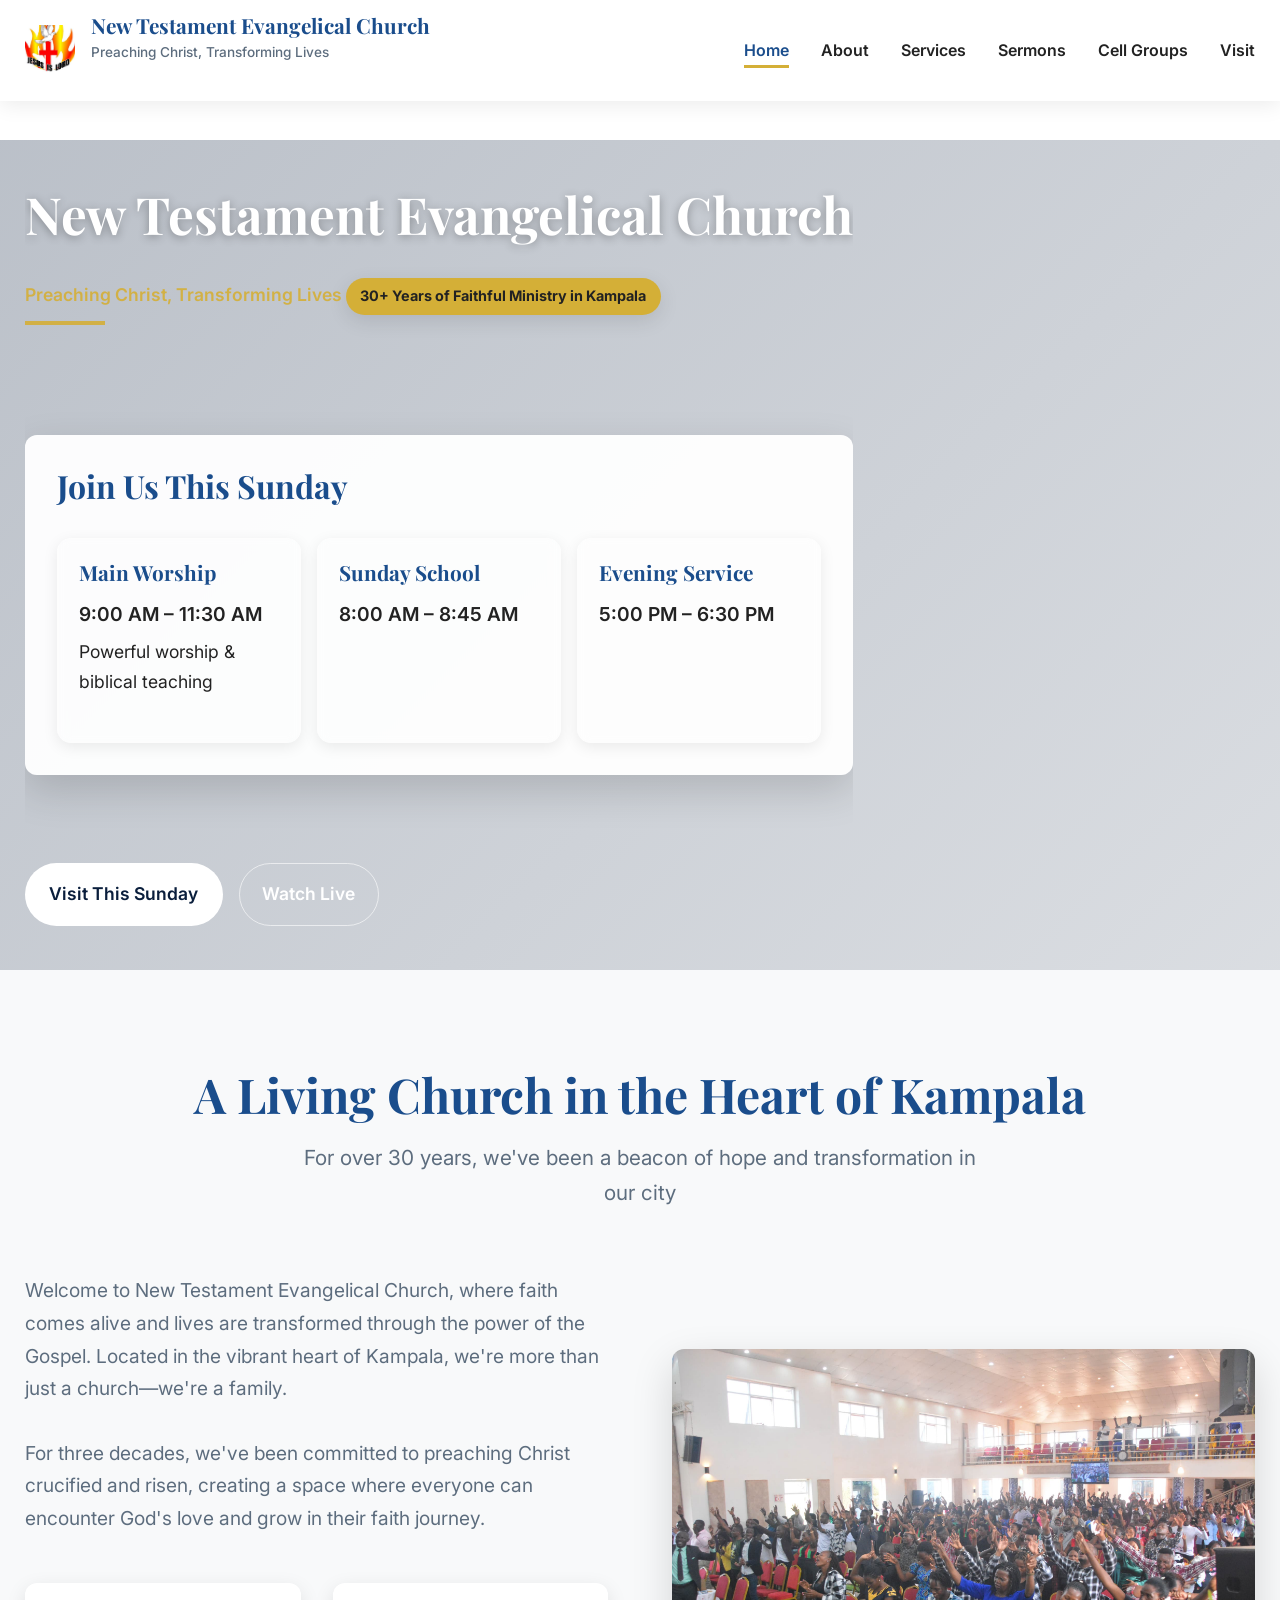
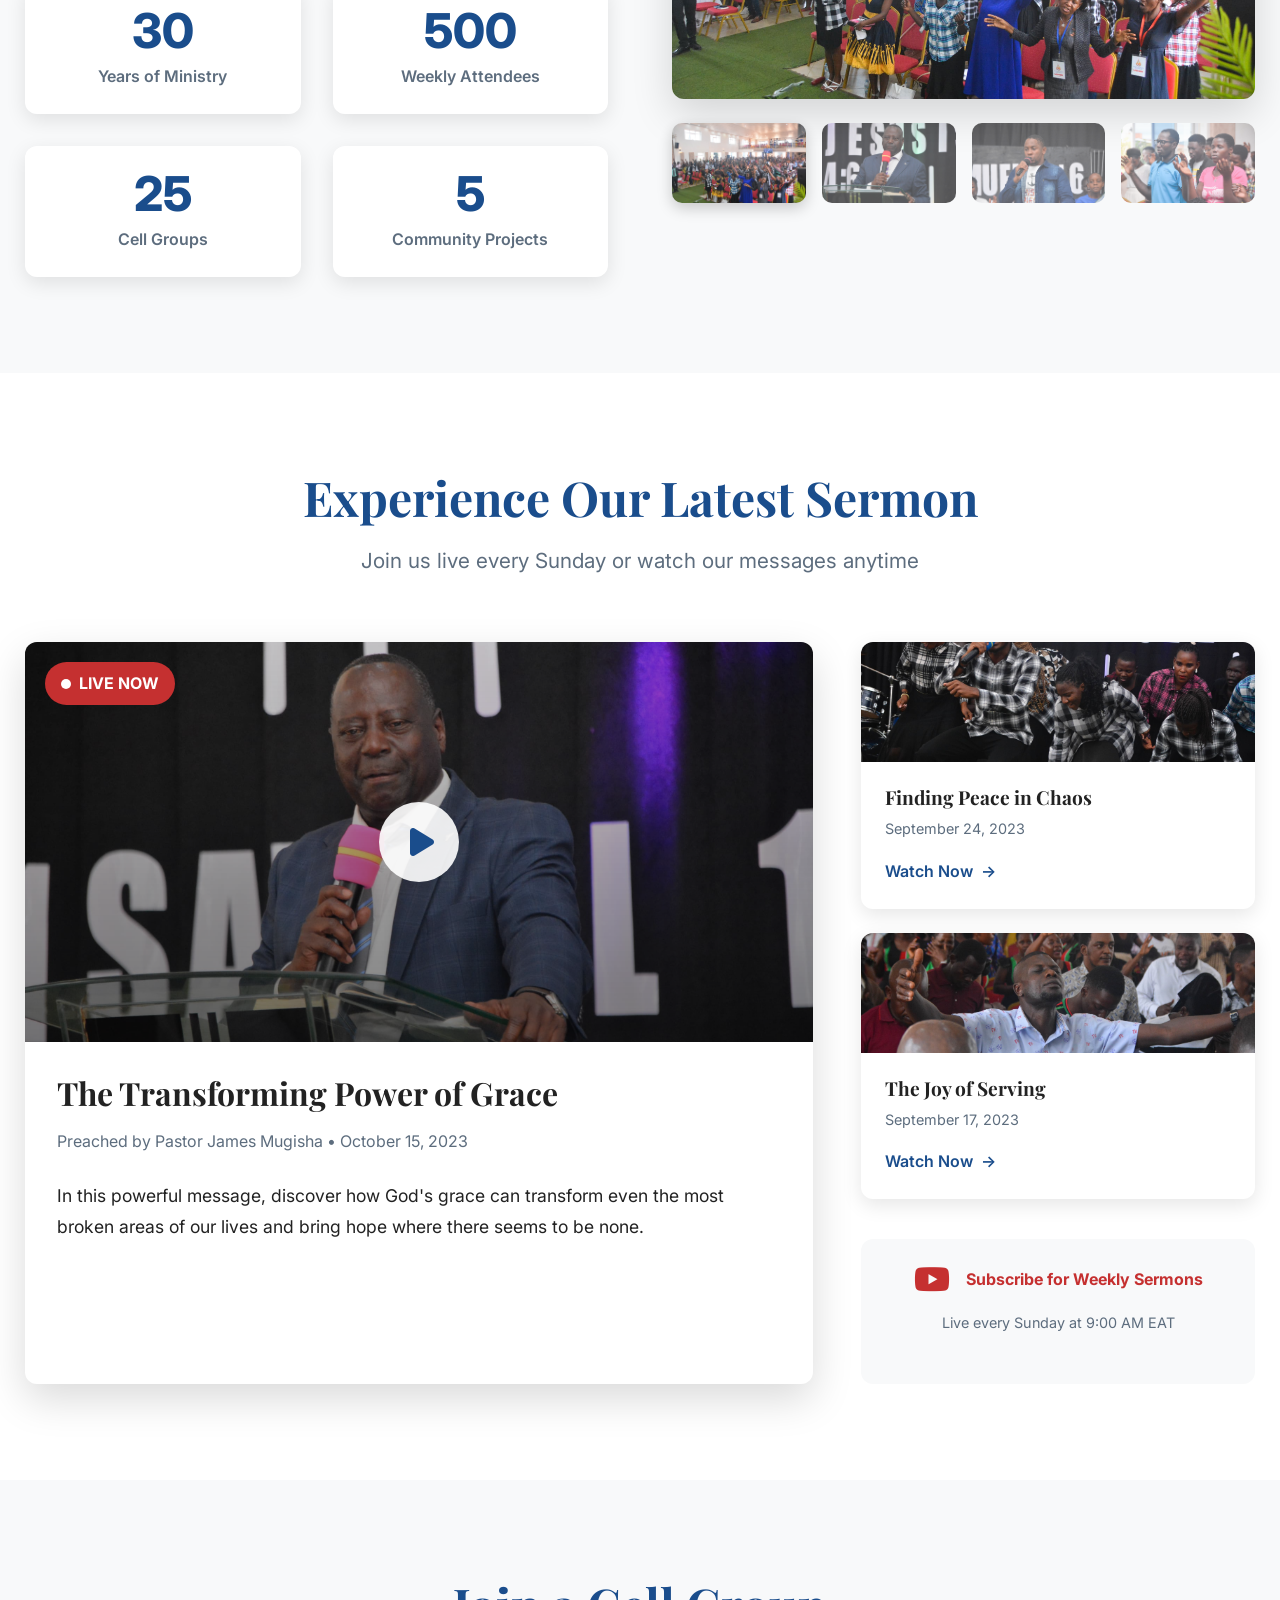
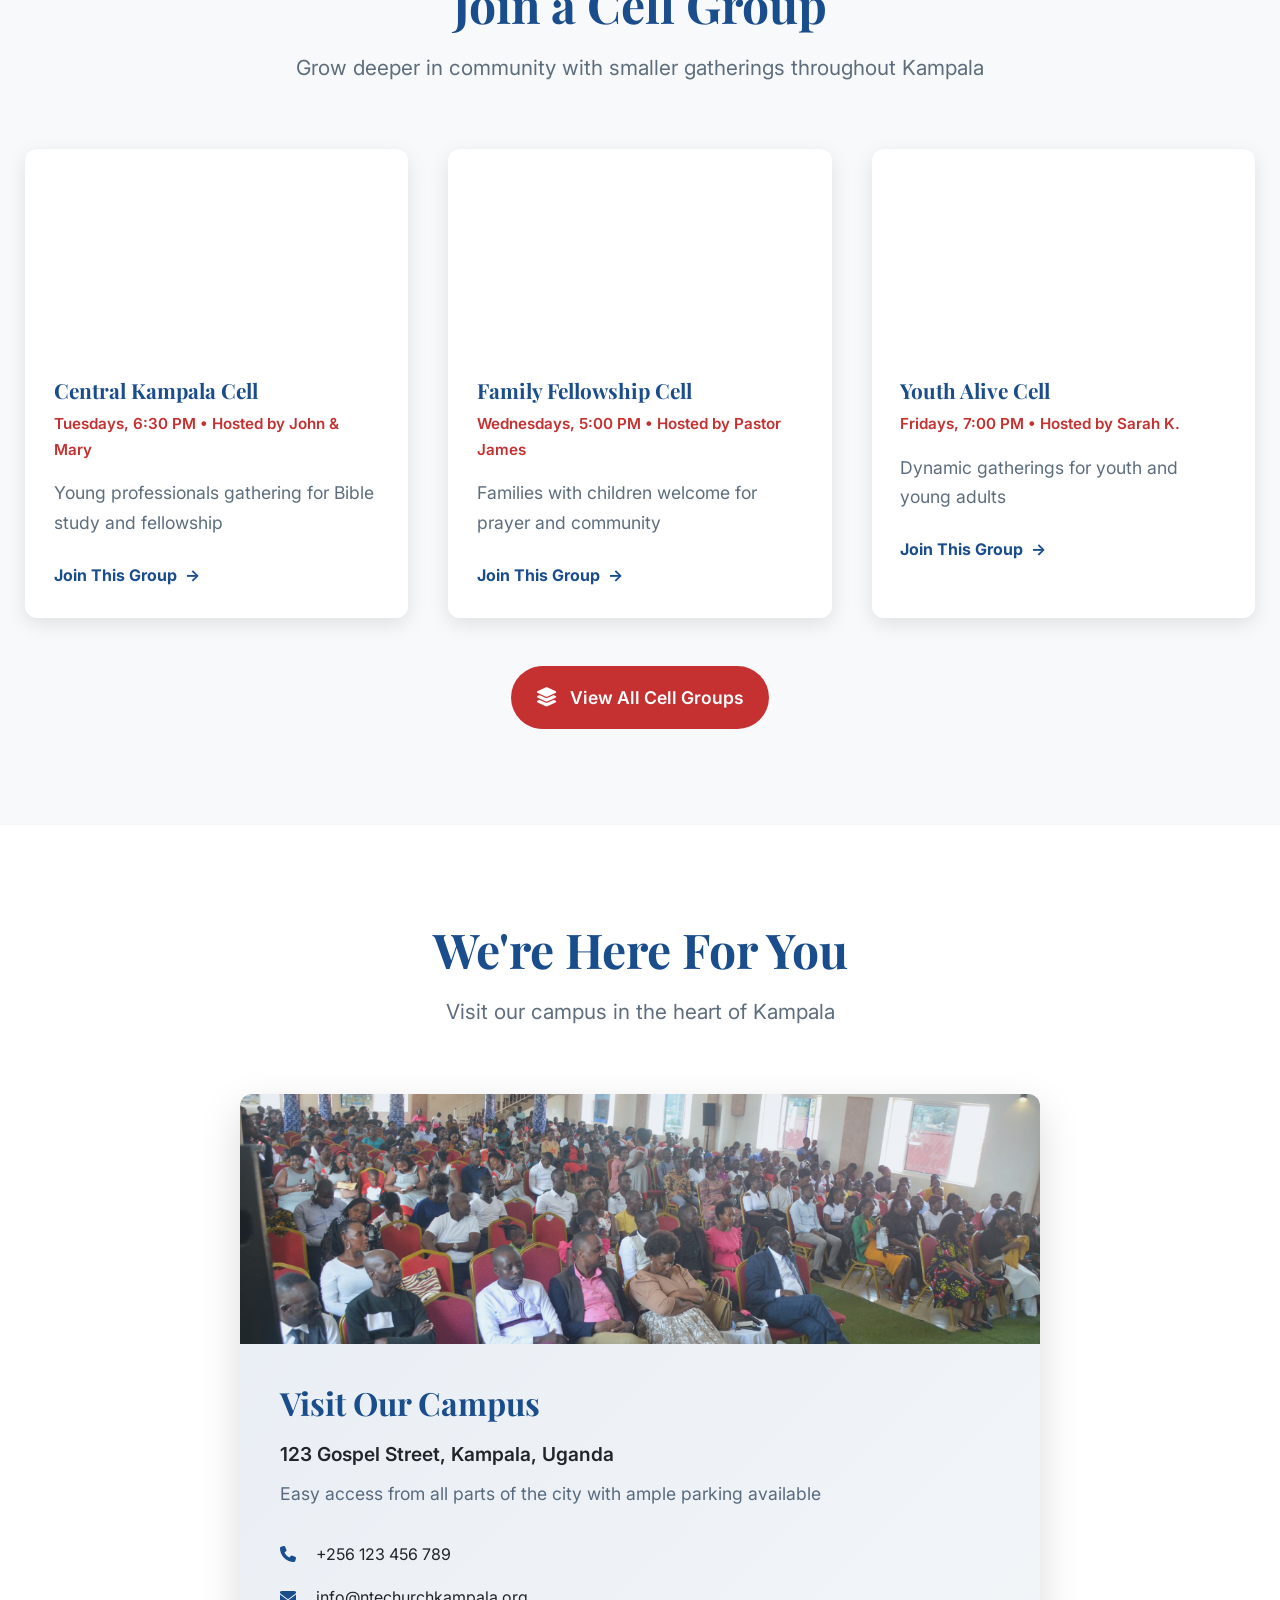
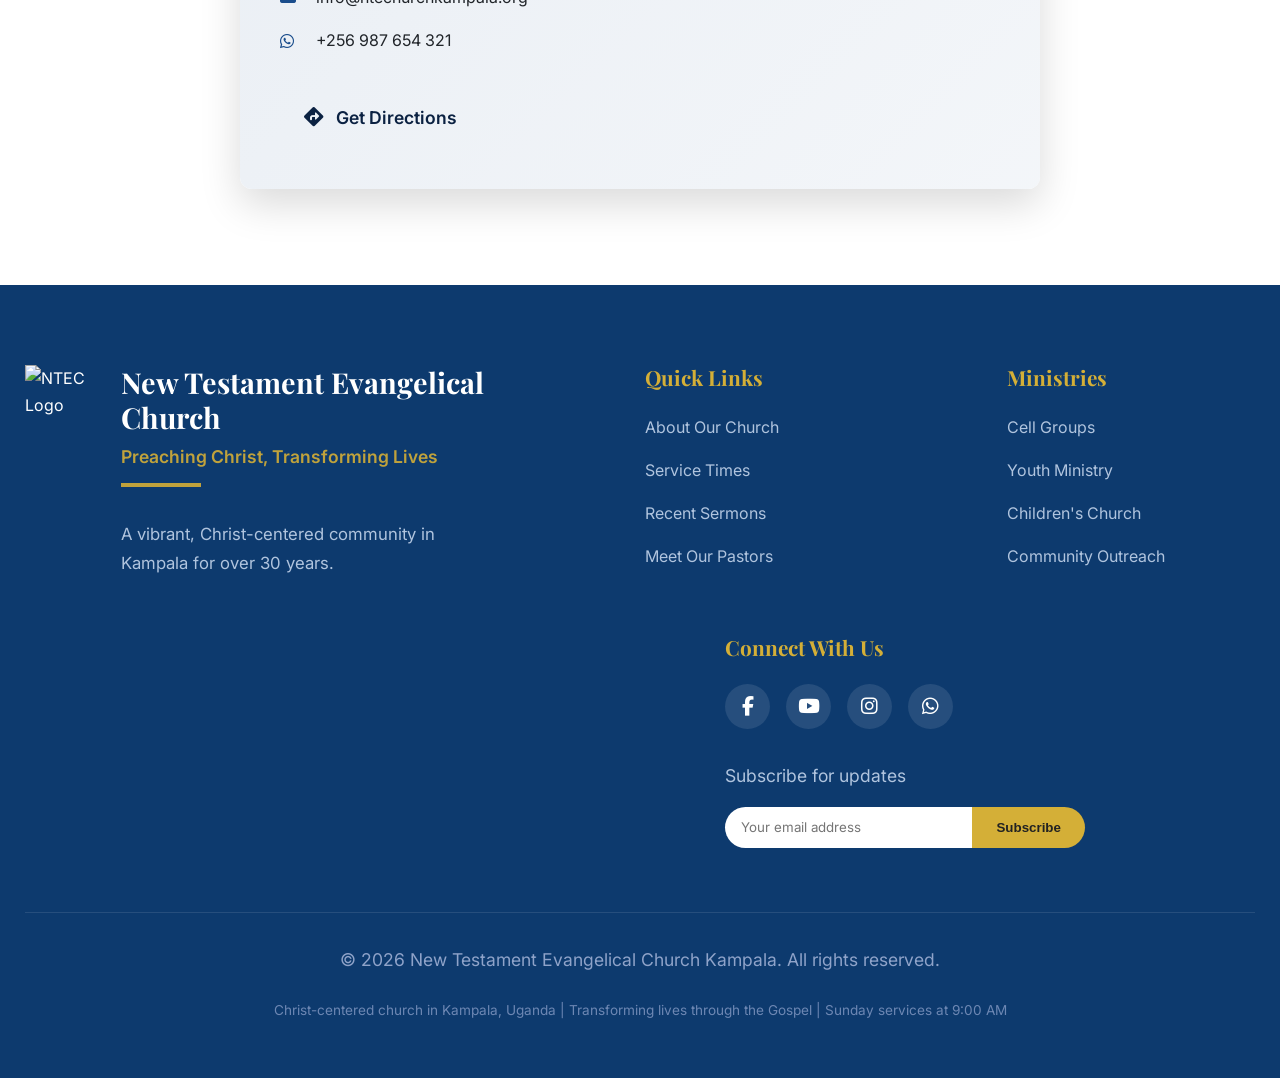
==== commit fcb73a90: "Update index.html" ====
--- a/index.html
+++ b/index.html
@@ -363,5 +363,10 @@
     </div>
 
     <script src="js/main.js"></script>
+    <script>
+document.addEventListener("DOMContentLoaded", function () {
+    animateStats();
+});
+    </script>
 </body>
 </html>
--- a/css/style.css
+++ b/css/style.css
@@ -275,9 +275,9 @@
 
 /* Hero Section - Fixed hero section spacing */
 .hero {
-    height: 100vh;
-    min-height: calc(100vh - var(--header-height));
     position: relative;
+    height: calc(100vh - var(--header-height));
+    min-height: 700px;
     display: flex;
     align-items: center;
     padding: 4rems 0;
@@ -287,6 +287,7 @@
 
 .hero-background {
     position: absolute;
+    inset: 0;
     top: 0;
     left: 0;
     width: 100%;
@@ -298,13 +299,17 @@
     inset: 0;
 }
 
-.hero-image-overlay {
+.hero-overlay {
     position: absolute;
     top: 0;
     left: 0;
     width: 100%;
     height: 100%;
-    background: linear-gradient(135deg, rgba(26, 77, 140, 0.85) 0%, rgba(13, 58, 110, 0.9) 100%);
+    background: linear-gradient(
+        135deg,
+        rgba(10, 30, 60, 0.28),
+        rgba(10, 30, 60, 0.15)
+    );
     inset: 0;
 }
 
@@ -1139,3 +1144,87 @@
     max-height: 80vh;
     border-radius: 10px;
 }
+
+.hero-content {
+    position: relative;
+    z-index: 2;
+    height: 100%;
+    display: flex;
+    align-items: center;
+}
+
+.hero-inner {
+    max-width: 900px;
+    margin: 0 auto;
+    padding: var(--hero-padding) 0;
+    display: flex;
+    flex-direction: column;
+    gap: 2.5rem;
+
+    /* key part */
+    max-height: 100%;
+    overflow-y: auto;
+}
+.church-name {
+    font-size: clamp(2.2rem, 4vw, 3.2rem);
+    font-weight: 700;
+    line-height: 1.2;
+}
+
+.identity-line {
+    font-size: 1.1rem;
+    opacity: 0.9;
+}
+
+.years-badge {
+    display: inline-block;
+    margin-top: 1rem;
+    padding: 0.4rem 0.9rem;
+    background: #d4af37;
+    border-radius: 999px;
+    font-size: 0.9rem;
+}
+
+.times-grid {
+    display: grid;
+    grid-template-columns: repeat(auto-fit, minmax(220px, 1fr));
+    gap: 1rem;
+}
+
+.time-card {
+    padding: 1.4rem;
+    background: rgba(255,255,255,0.08);
+    border-radius: 14px;
+    backdrop-filter: blur(6px);
+}
+
+.time-card.primary {
+    background: rgba(255,255,255,0.15);
+}
+
+.time {
+    font-weight: 600;
+    margin: 0.4rem 0;
+}
+
+.hero-actions {
+    display: flex;
+    gap: 1rem;
+    flex-wrap: wrap;
+}
+
+.btn {
+    padding: 0.9rem 1.4rem;
+    border-radius: 999px;
+    font-weight: 600;
+}
+
+.btn-primary {
+    background: #ffffff;
+    color: #0a1e3c;
+}
+
+.btn-outline {
+    border: 1px solid rgba(255,255,255,0.6);
+    color: white;
+}
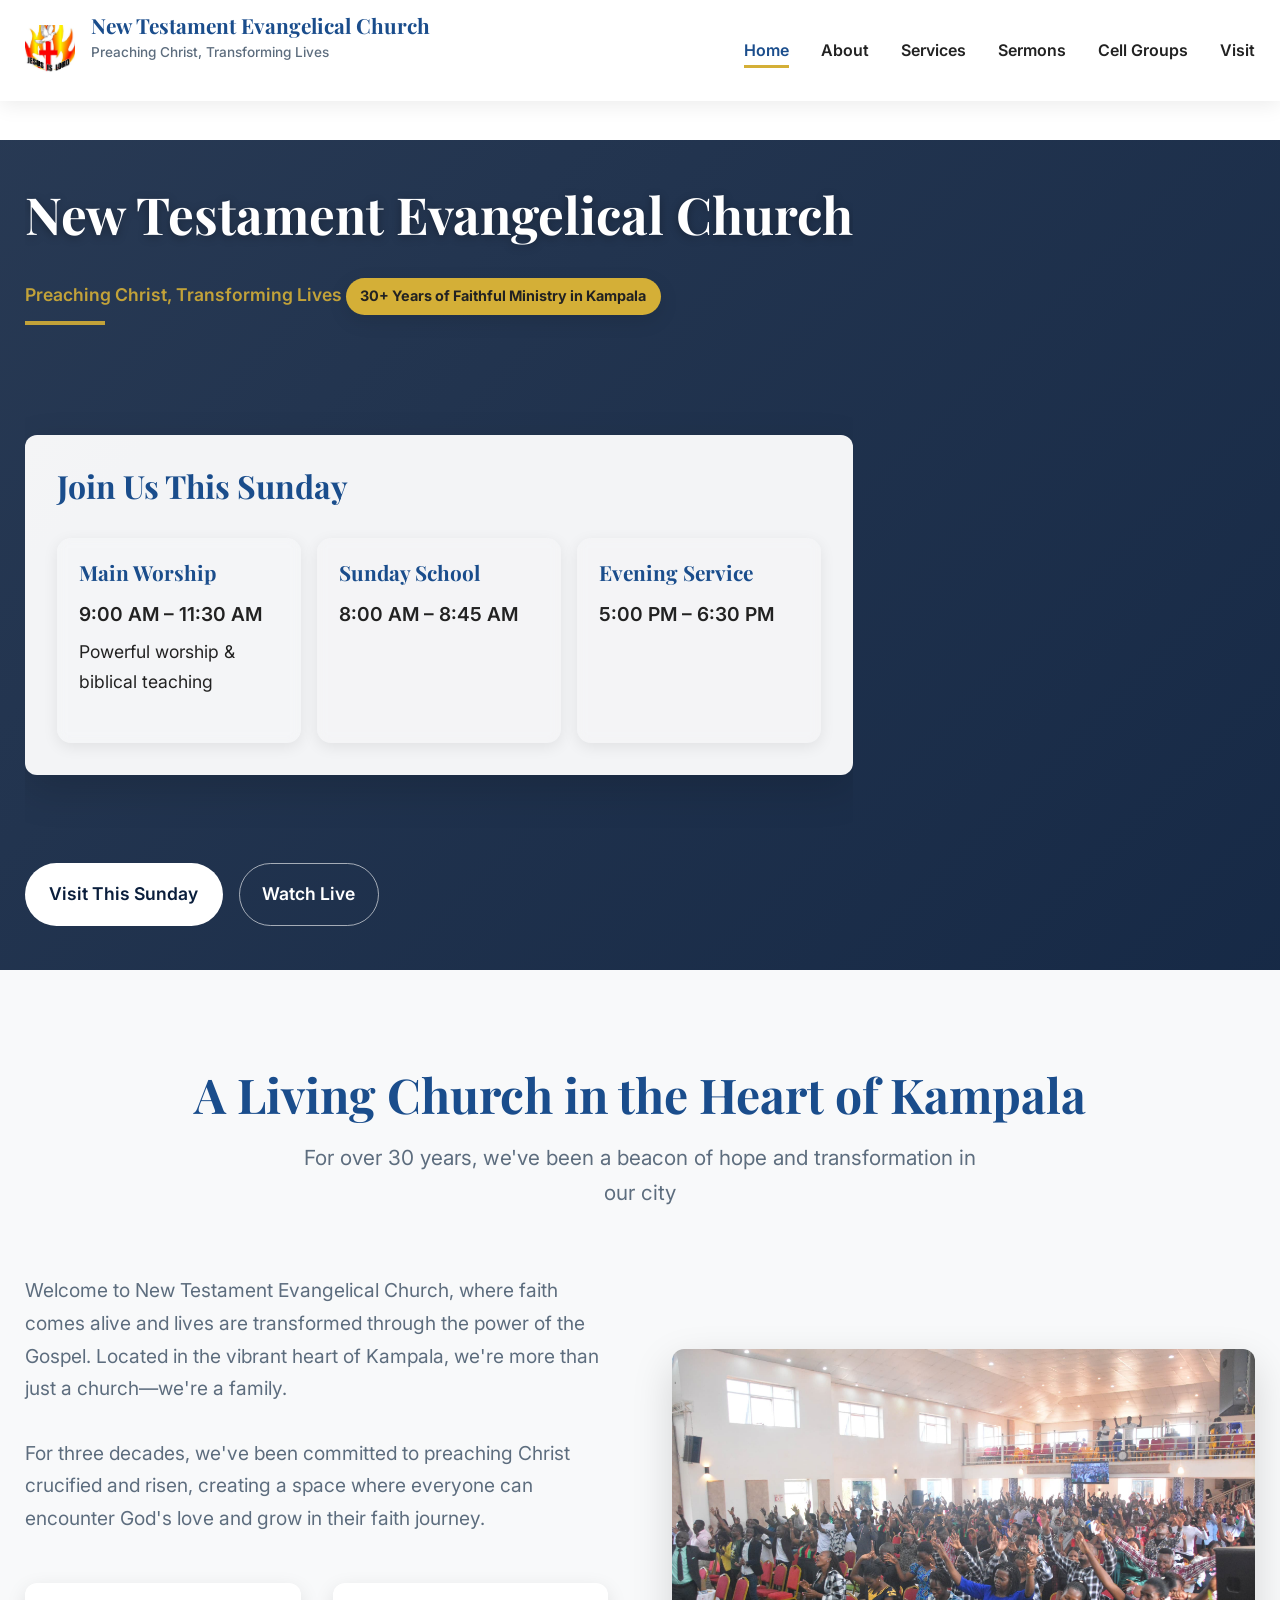
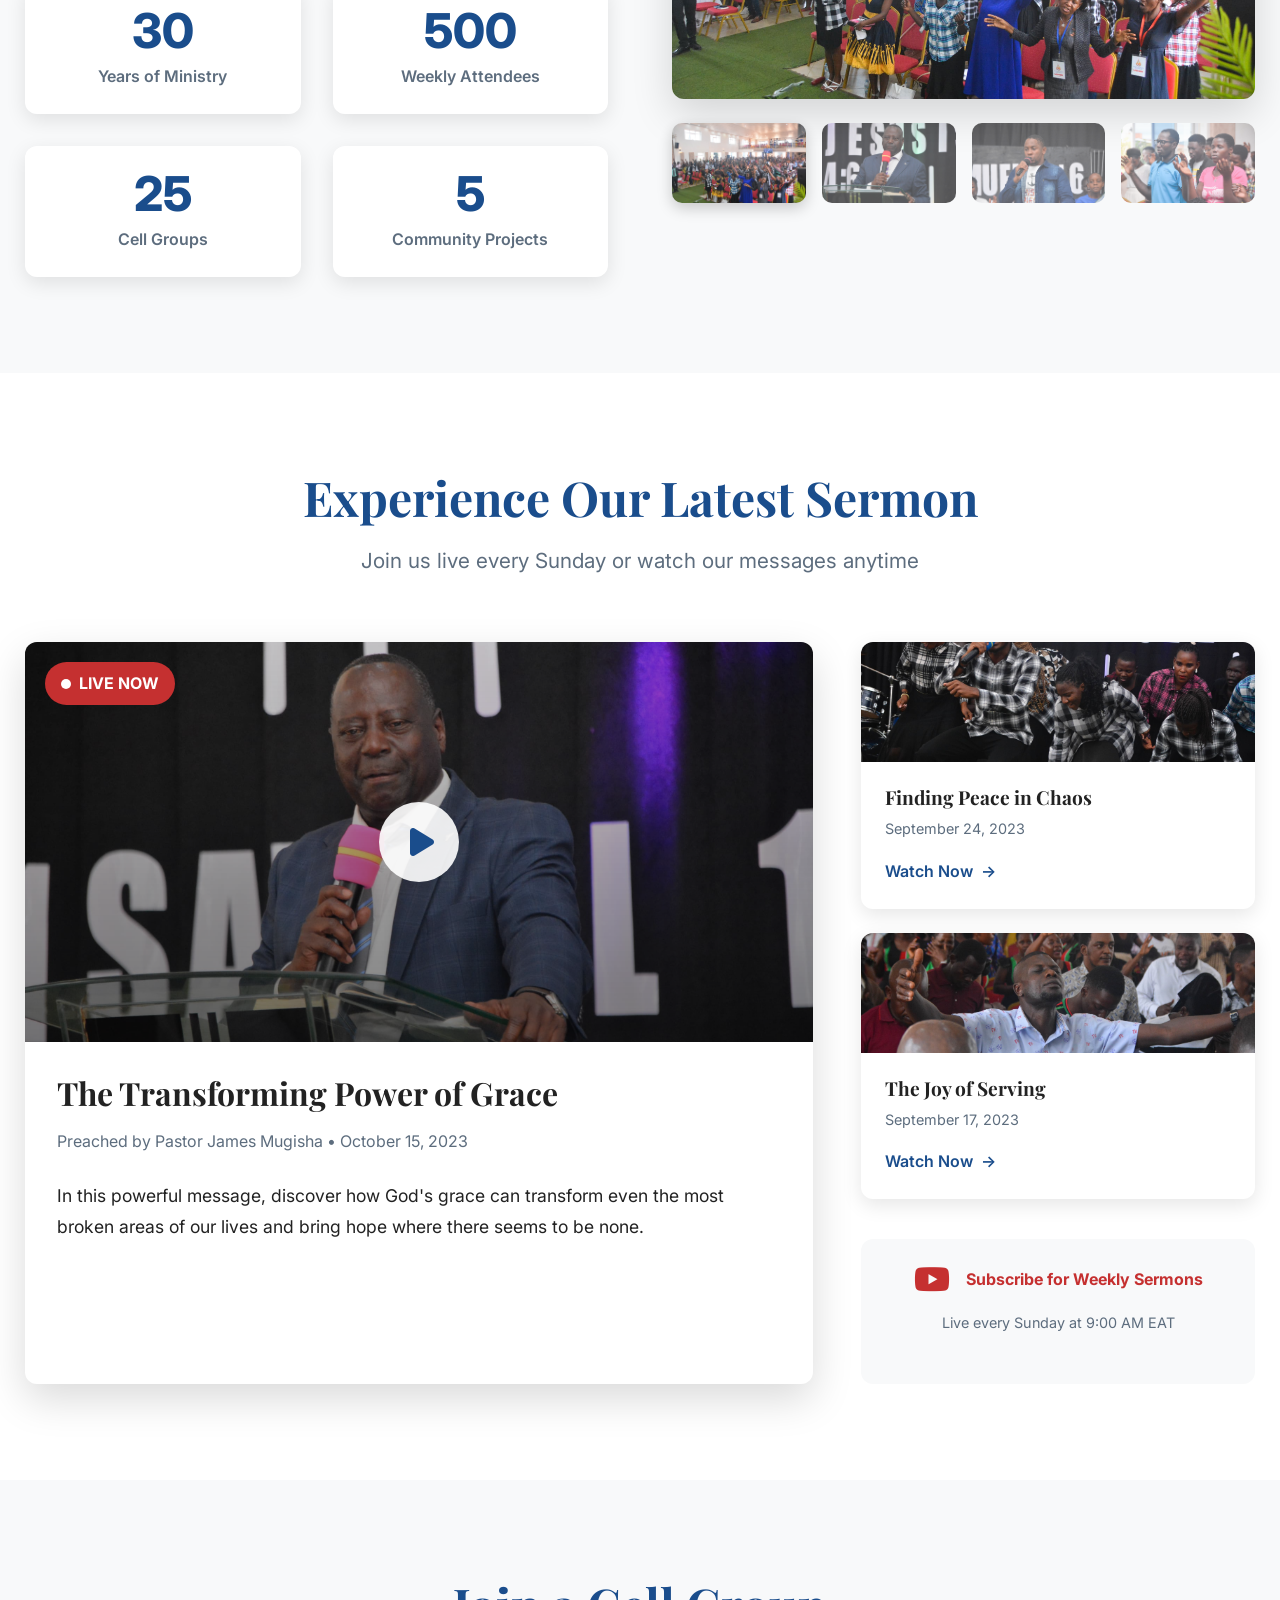
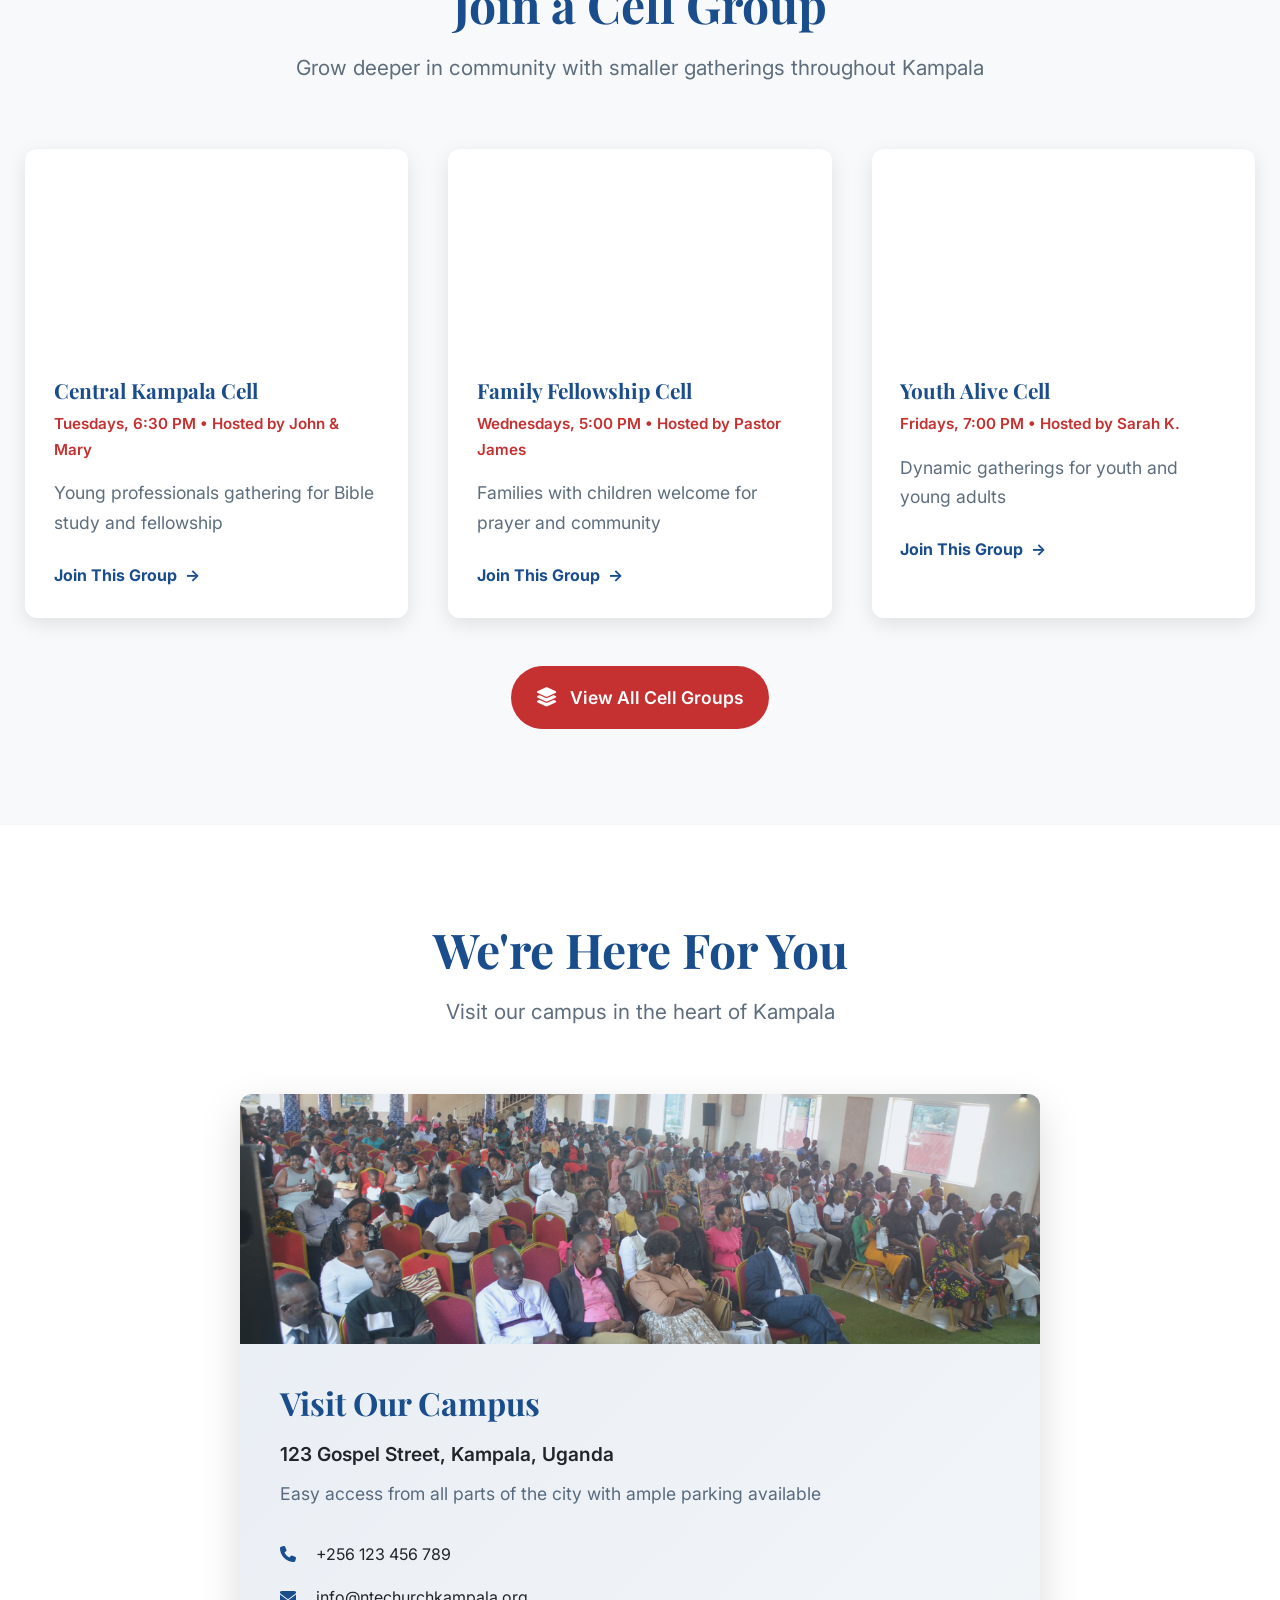
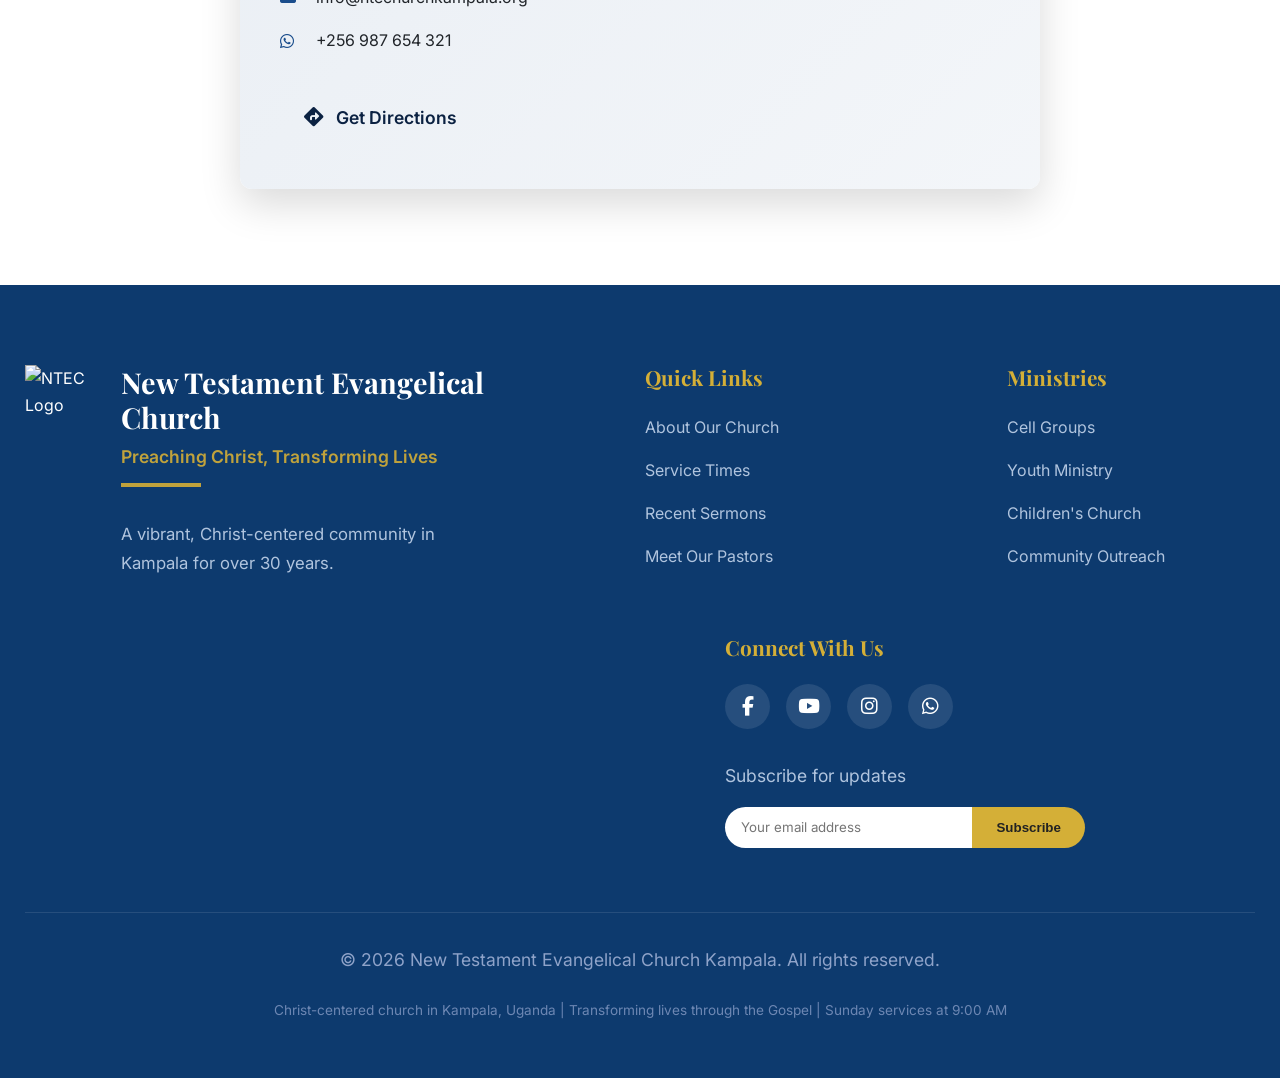
==== commit bcc6fa49: "Update index.html" ====
--- a/index.html
+++ b/index.html
@@ -102,7 +102,7 @@
                     <p>Welcome to New Testament Evangelical Church, where faith comes alive and lives are transformed through the power of the Gospel. Located in the vibrant heart of Kampala, we're more than just a church—we're a family.</p>
                     <p>For three decades, we've been committed to preaching Christ crucified and risen, creating a space where everyone can encounter God's love and grow in their faith journey.</p>
                     
-                    <div class="stats-grid">
+                    <div class="stats-grid" id="stats">
                         <div class="stat-item">
                             <div class="stat-number" data-count="30">0</div>
                             <div class="stat-label">Years of Ministry</div>
--- a/css/style.css
+++ b/css/style.css
@@ -307,8 +307,8 @@
     height: 100%;
     background: linear-gradient(
         135deg,
-        rgba(10, 30, 60, 0.28),
-        rgba(10, 30, 60, 0.15)
+        rgba(10, 30, 60, 0.88),
+        rgba(10, 30, 60, 0.95)
     );
     inset: 0;
 }
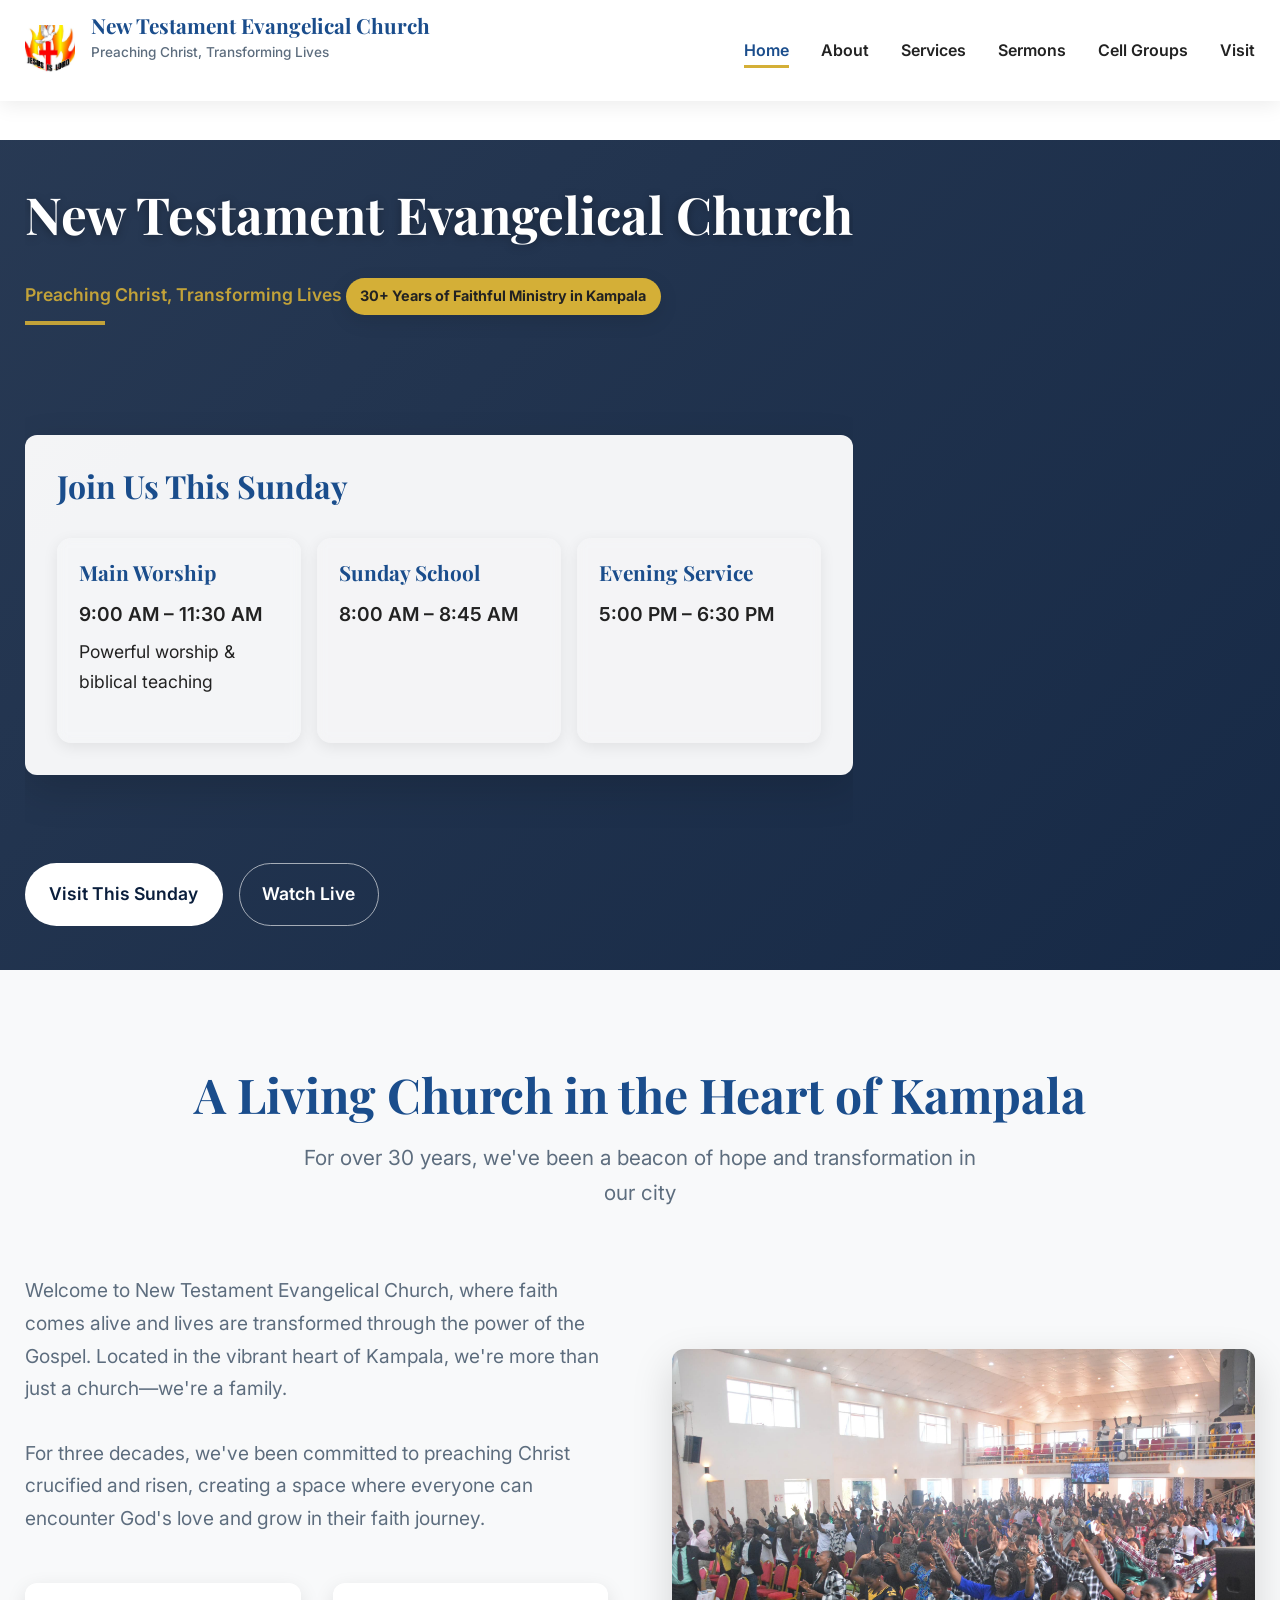
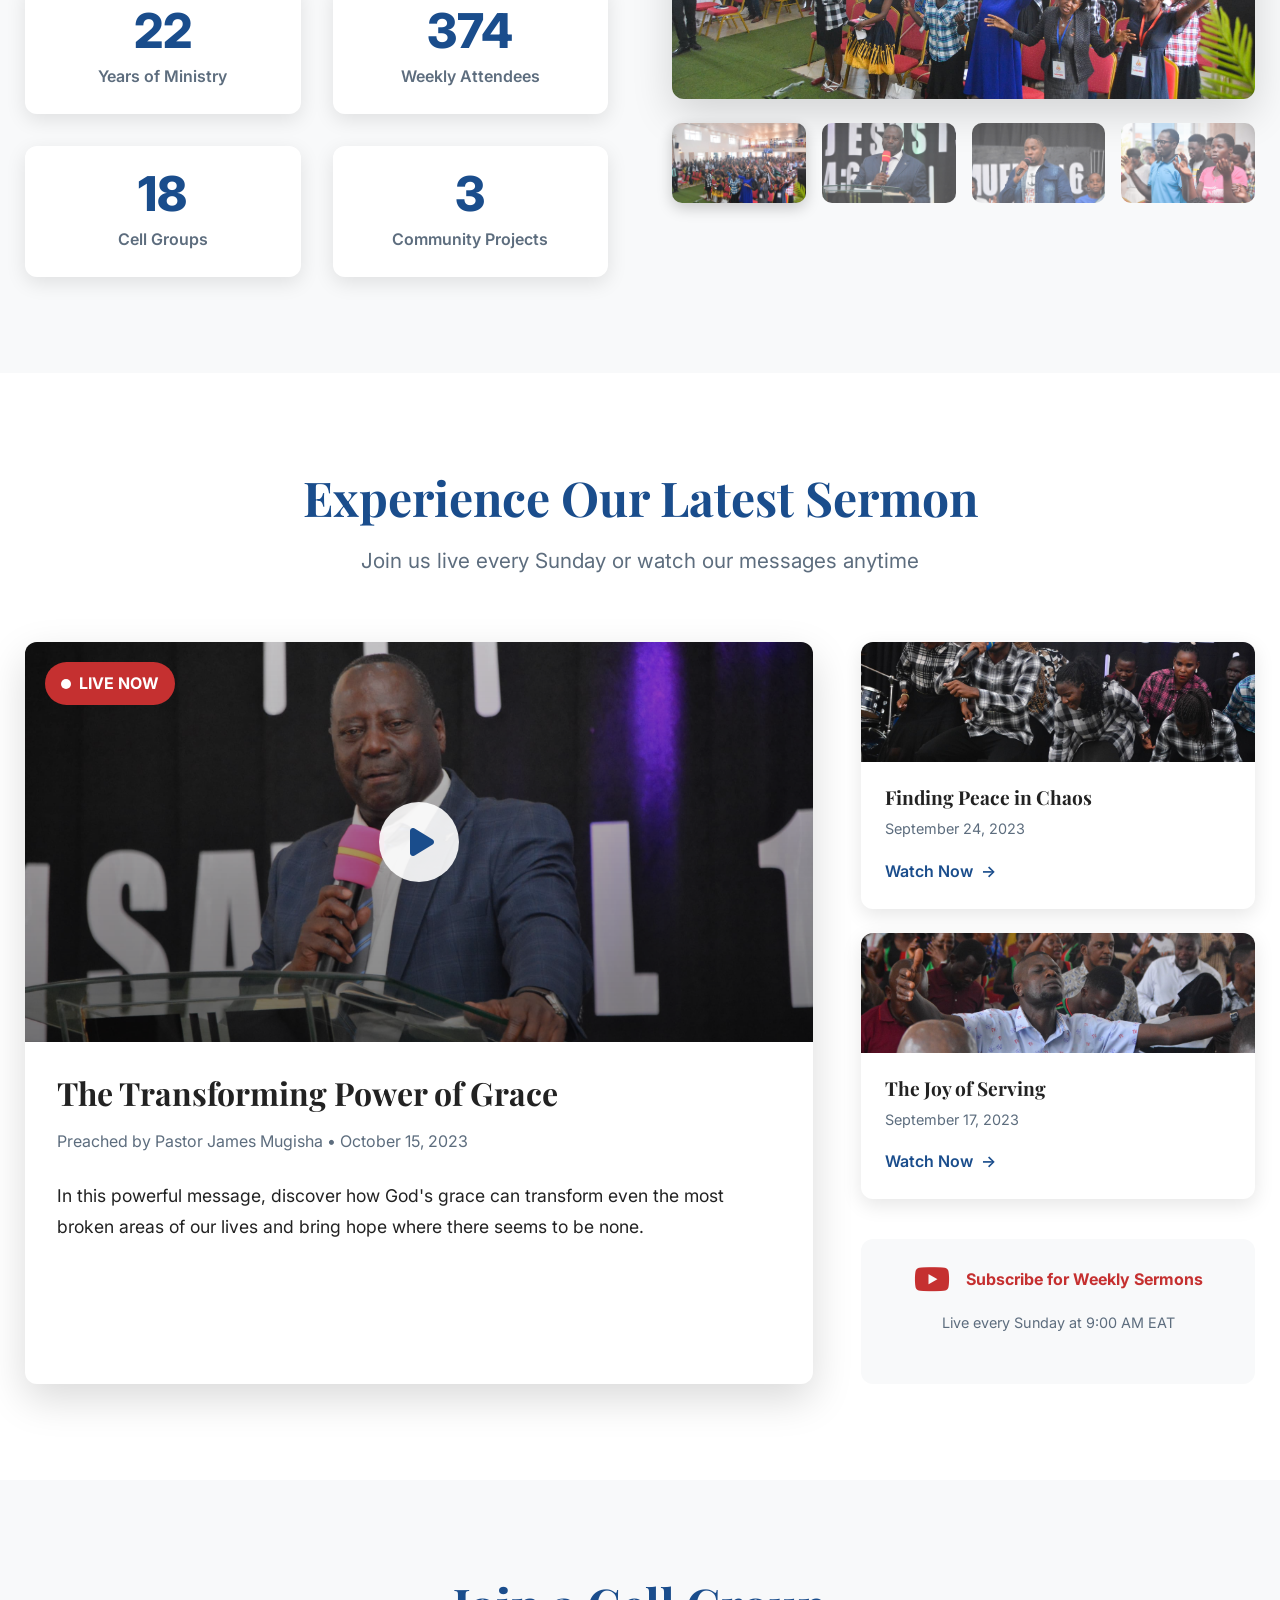
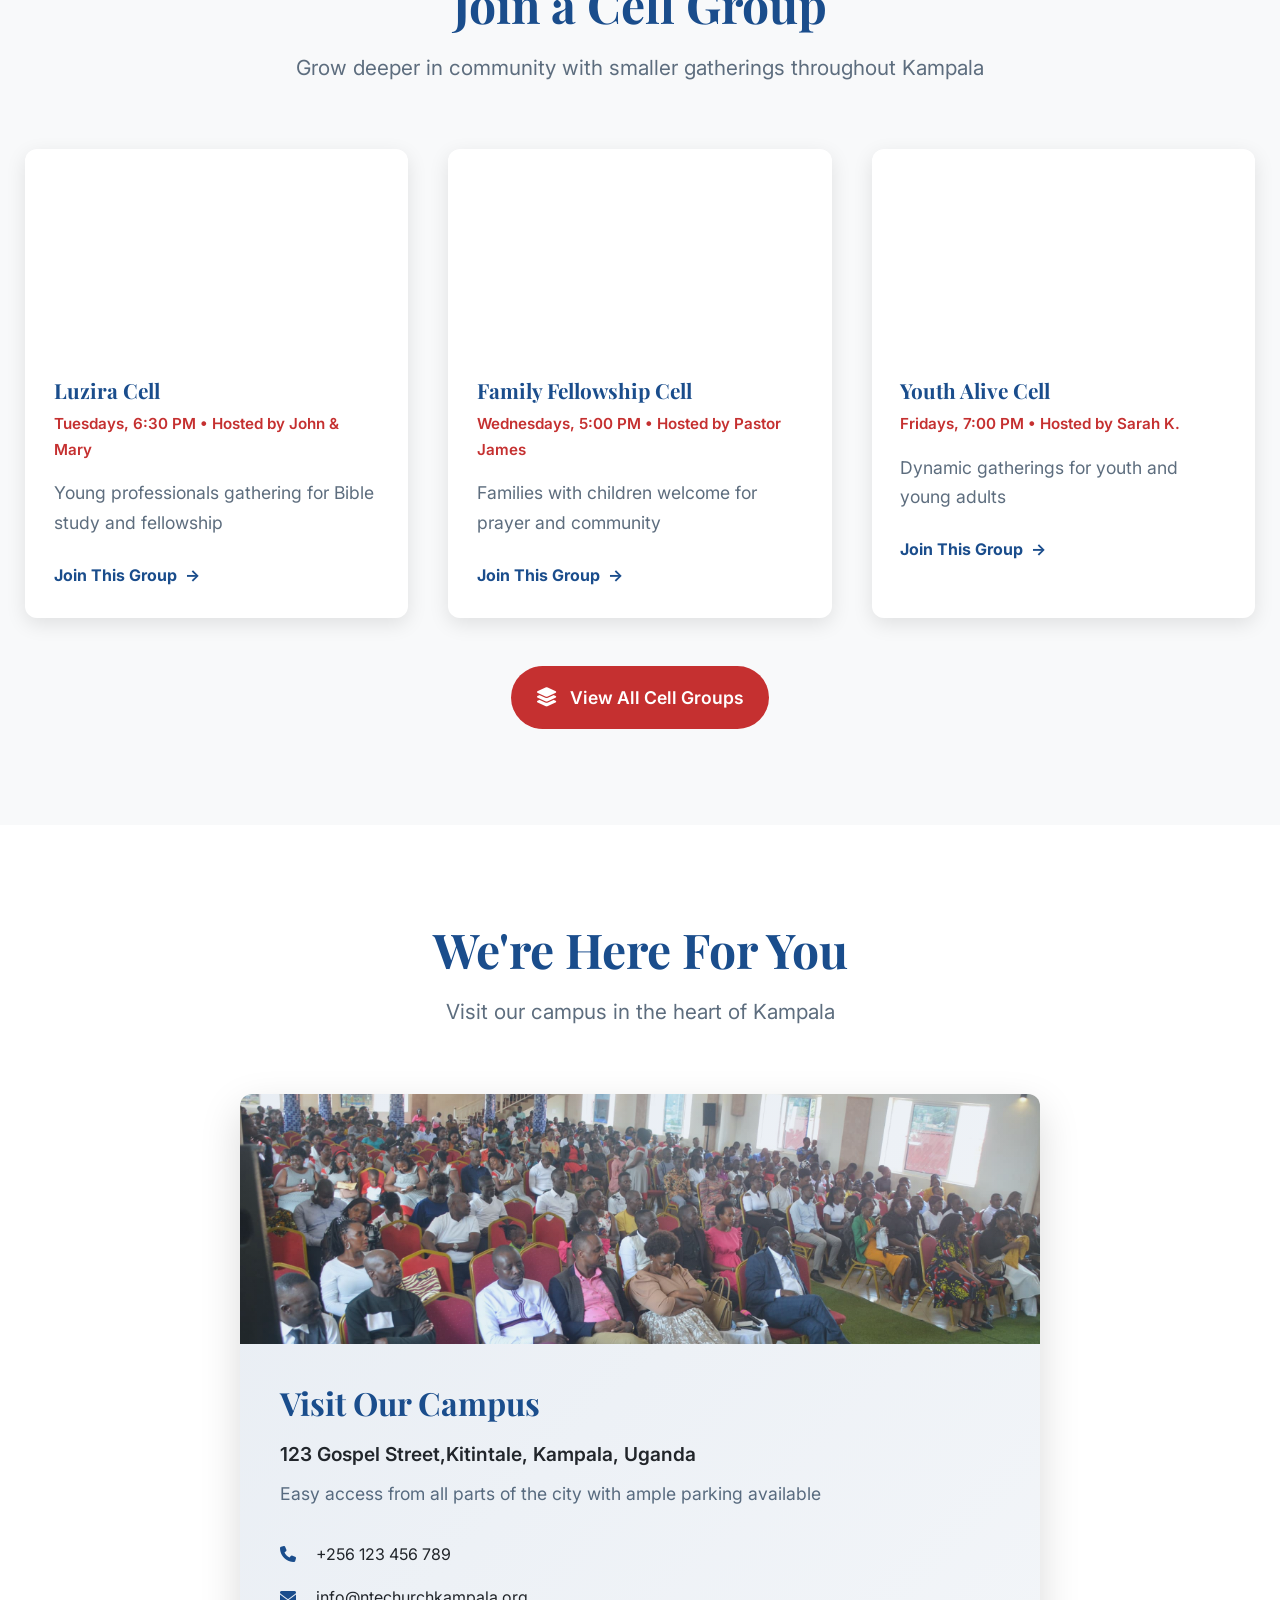
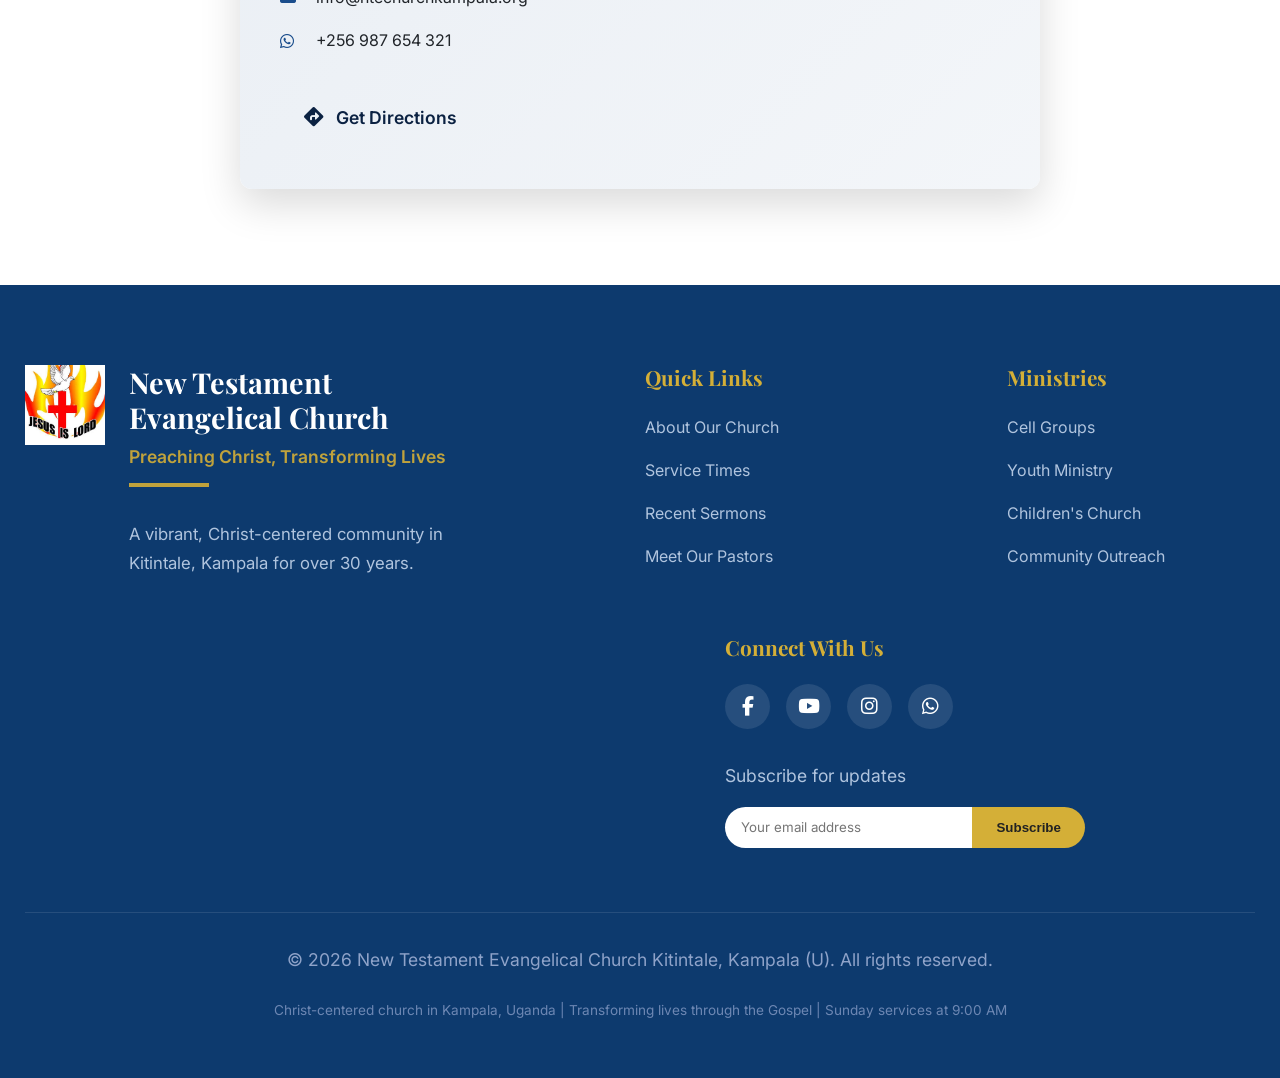
==== commit e88d9488: "Update index.html" ====
--- a/index.html
+++ b/index.html
@@ -217,7 +217,7 @@
                 <div class="cell-card animate-slide-up">
                     <div class="cell-image" style="background-image: url('images/cell-group-1.jpg');"></div>
                     <div class="cell-content">
-                        <h4>Central Kampala Cell</h4>
+                        <h4>Luzira Cell</h4>
                         <p class="cell-details">Tuesdays, 6:30 PM • Hosted by John & Mary</p>
                         <p class="cell-desc">Young professionals gathering for Bible study and fellowship</p>
                         <a href="#" class="cell-link">Join This Group</a>
@@ -268,7 +268,7 @@
                         <div class="address-image" style="background-image: url('images/church-exterior.jpg');"></div>
                         <div class="address-content">
                             <h3>Visit Our Campus</h3>
-                            <p class="address">123 Gospel Street, Kampala, Uganda</p>
+                            <p class="address">123 Gospel Street,Kitintale,  Kampala, Uganda</p>
                             <p class="address-note">Easy access from all parts of the city with ample parking available</p>
                             
                             <div class="contact-info">
@@ -301,11 +301,11 @@
         <div class="container">
             <div class="footer-content">
                 <div class="footer-brand">
-                    <img src="images/logo-white.svg" alt="NTEC Logo" class="footer-logo">
+                    <img src="images/logo.jpeg" alt="NTEC Logo" class="footer-logo">
                     <div class="footer-text">
                         <h3>New Testament Evangelical Church</h3>
                         <p class="identity-line">Preaching Christ, Transforming Lives</p>
-                        <p class="footer-tagline">A vibrant, Christ-centered community in Kampala for over 30 years.</p>
+                        <p class="footer-tagline">A vibrant, Christ-centered community in Kitintale, Kampala for over 30 years.</p>
                     </div>
                 </div>
                 
@@ -348,7 +348,7 @@
             </div>
             
             <div class="footer-bottom">
-                <p>&copy; 2026 New Testament Evangelical Church Kampala. All rights reserved.</p>
+                <p>&copy; 2026 New Testament Evangelical Church Kitintale, Kampala (U). All rights reserved.</p>
                 <p class="seo-note">Christ-centered church in Kampala, Uganda | Transforming lives through the Gospel | Sunday services at 9:00 AM</p>
             </div>
         </div>
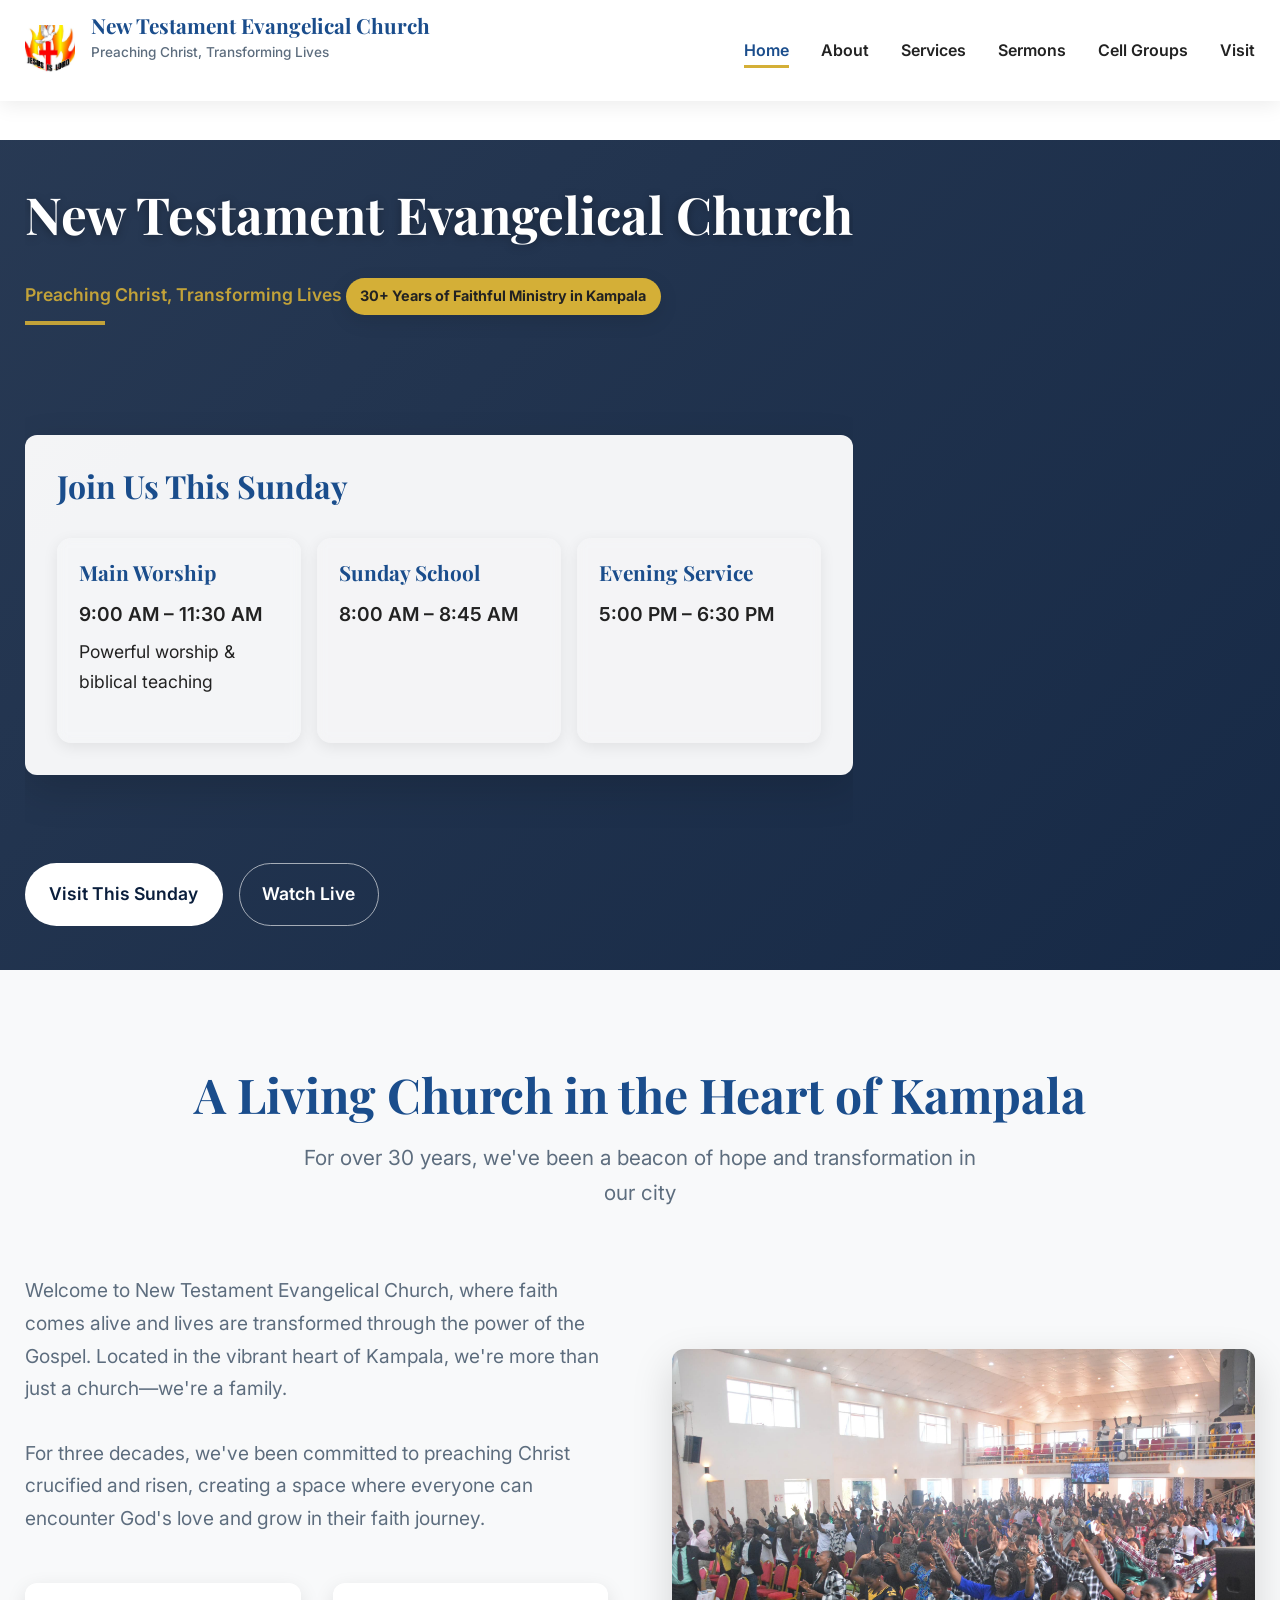
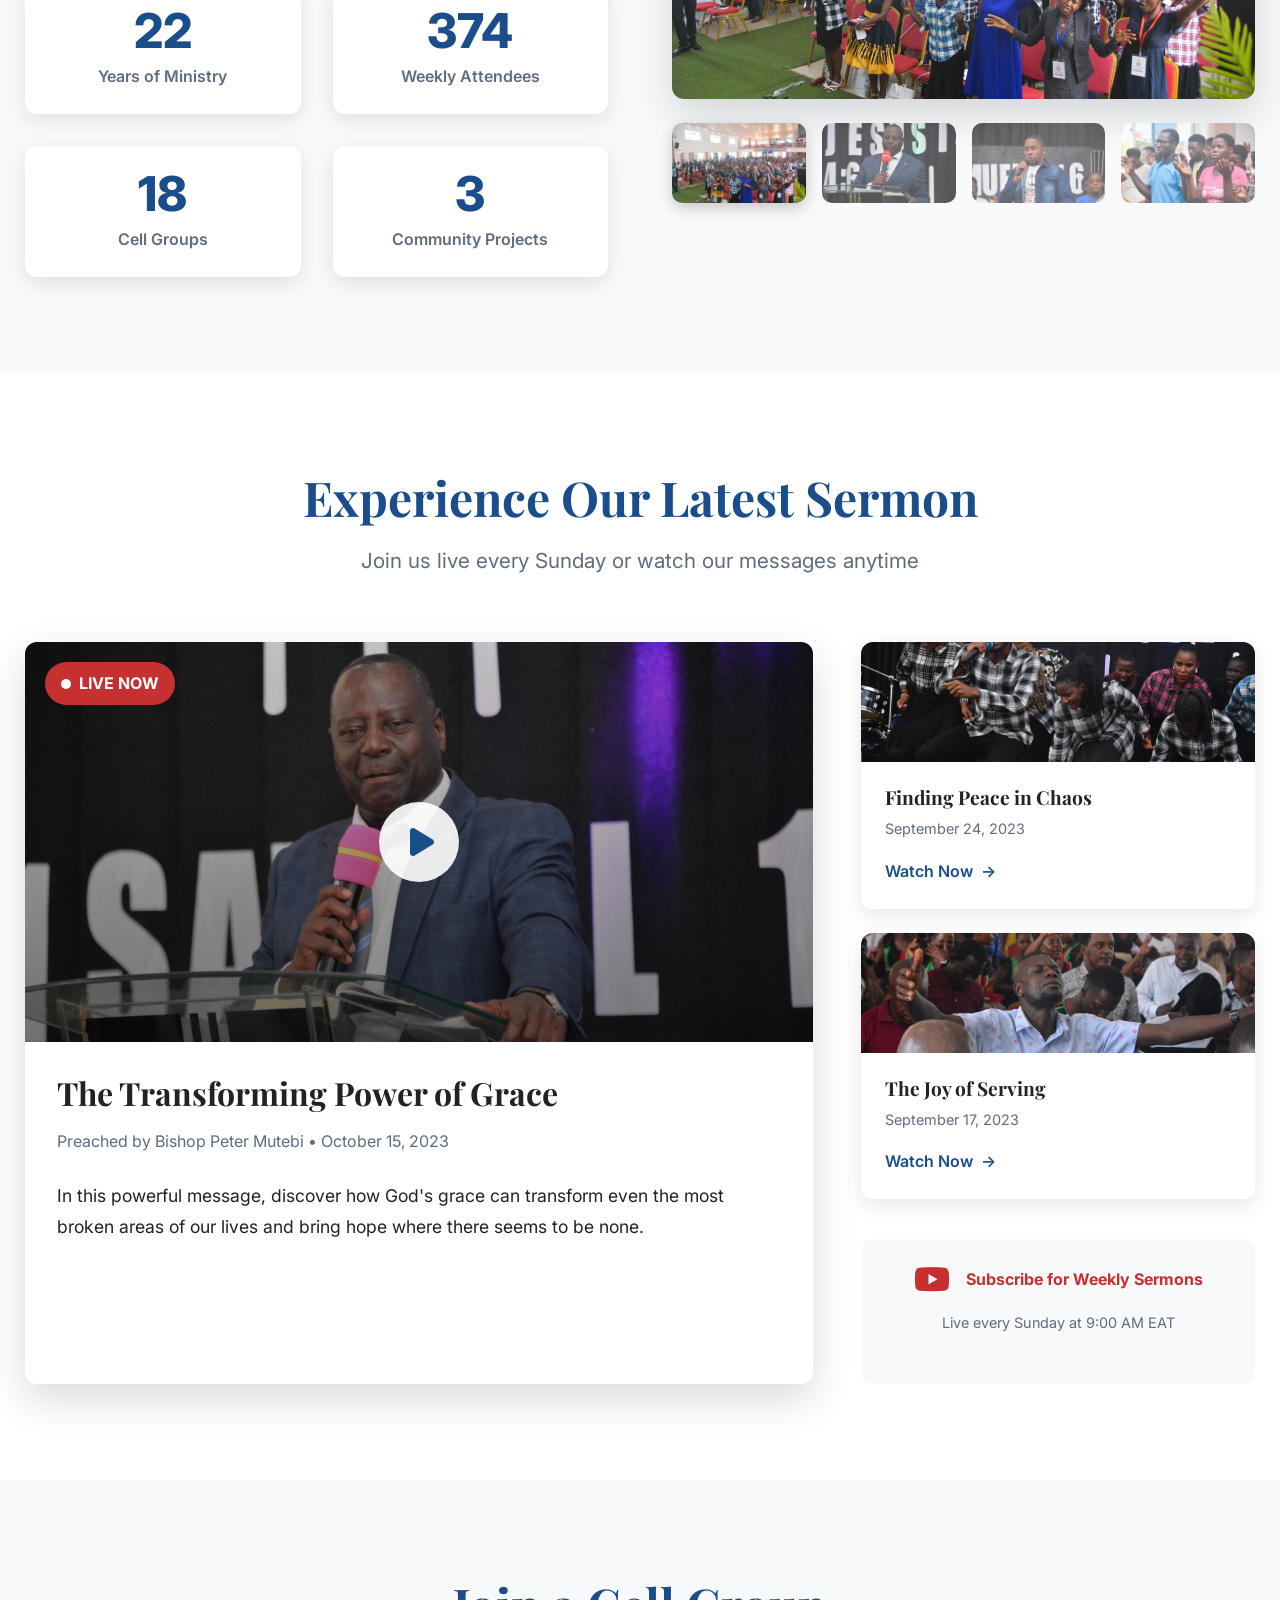
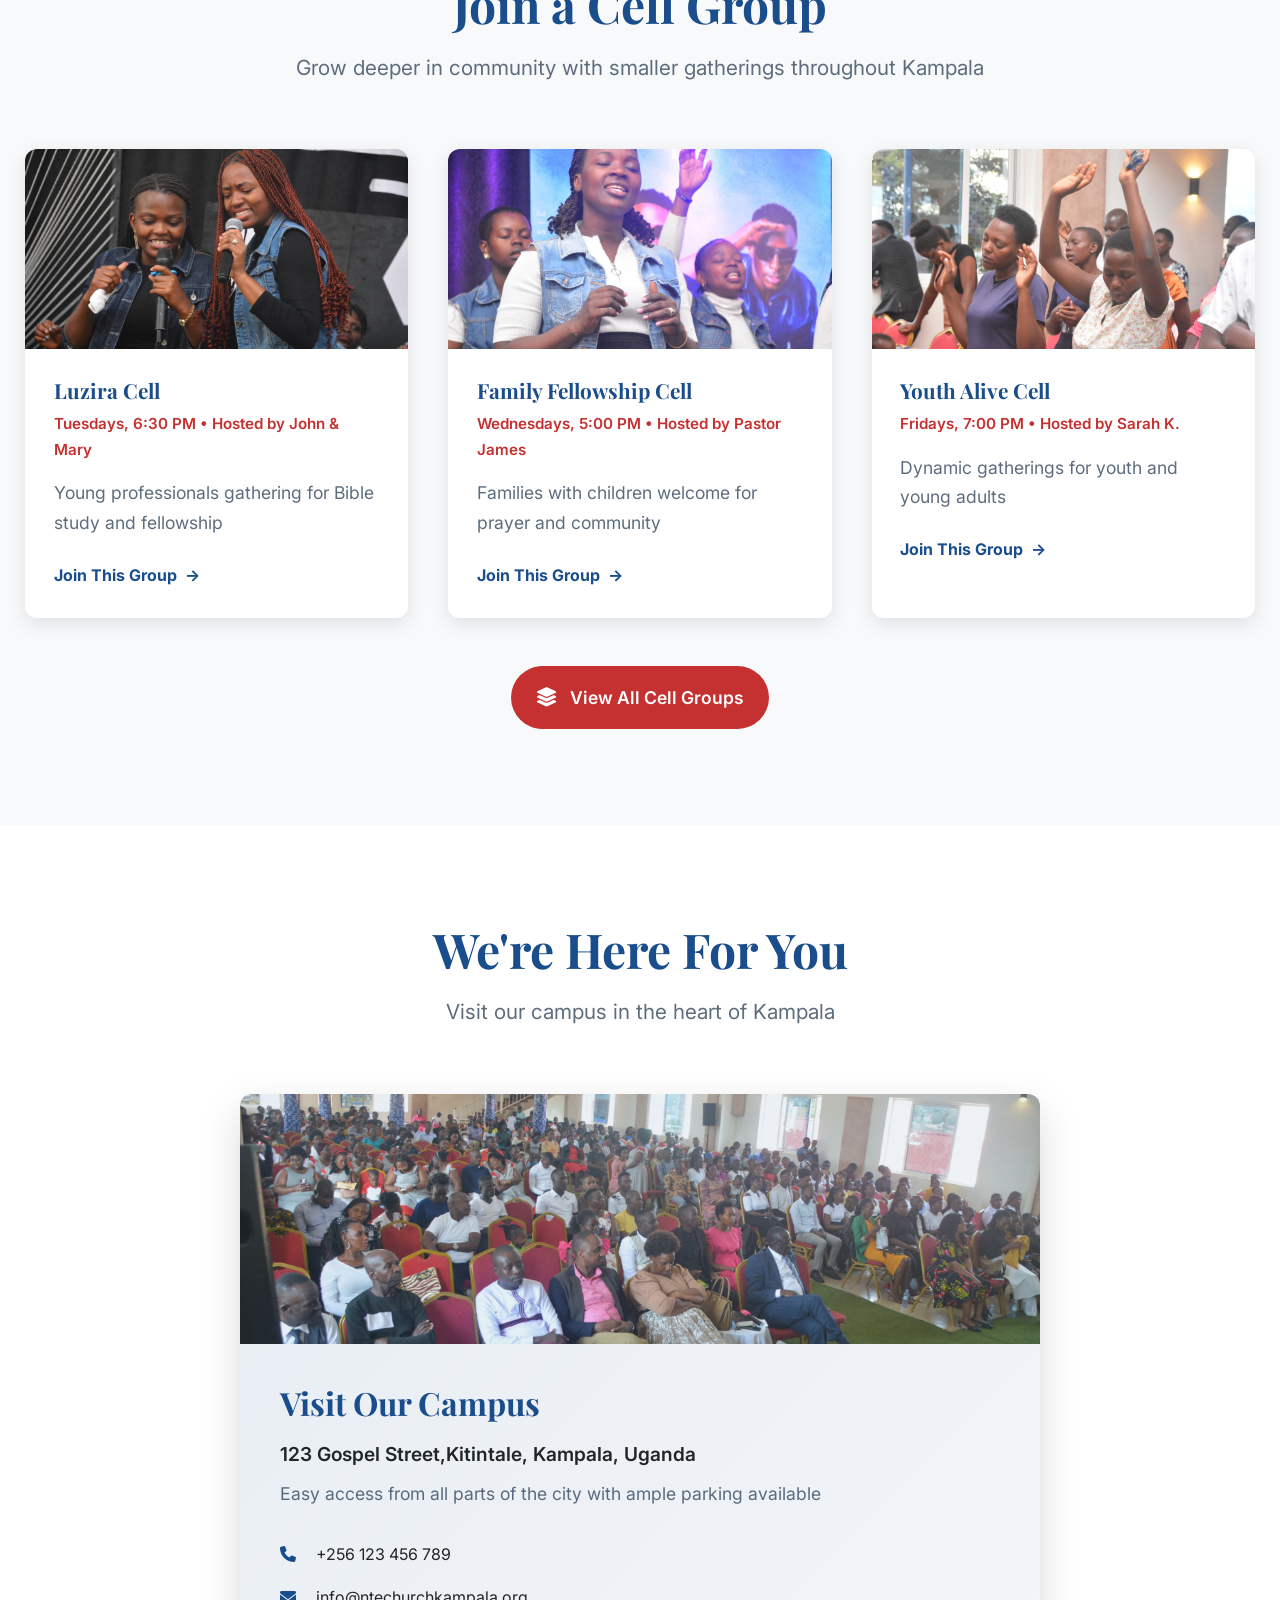
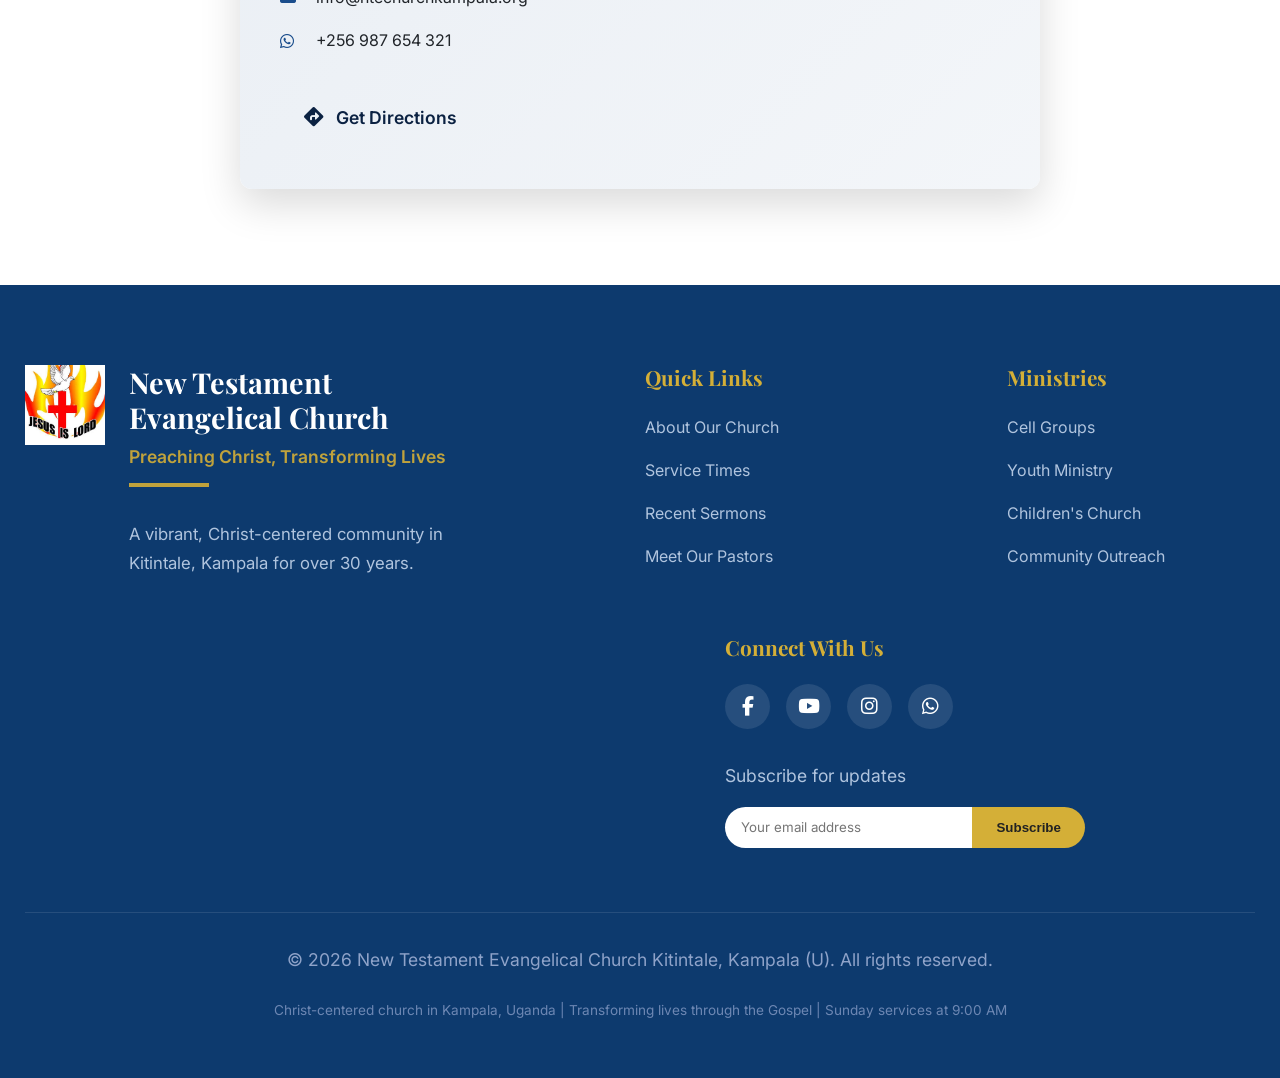
==== commit 4fa19737: "Update index.html" ====
--- a/index.html
+++ b/index.html
@@ -169,7 +169,7 @@
                     
                     <div class="video-info">
                         <h3>The Transforming Power of Grace</h3>
-                        <p class="sermon-meta">Preached by Pastor James Mugisha • October 15, 2023</p>
+                        <p class="sermon-meta">Preached by Bishop Peter Mutebi • October 15, 2023</p>
                         <p class="sermon-description">In this powerful message, discover how God's grace can transform even the most broken areas of our lives and bring hope where there seems to be none.</p>
                     </div>
                 </div>
